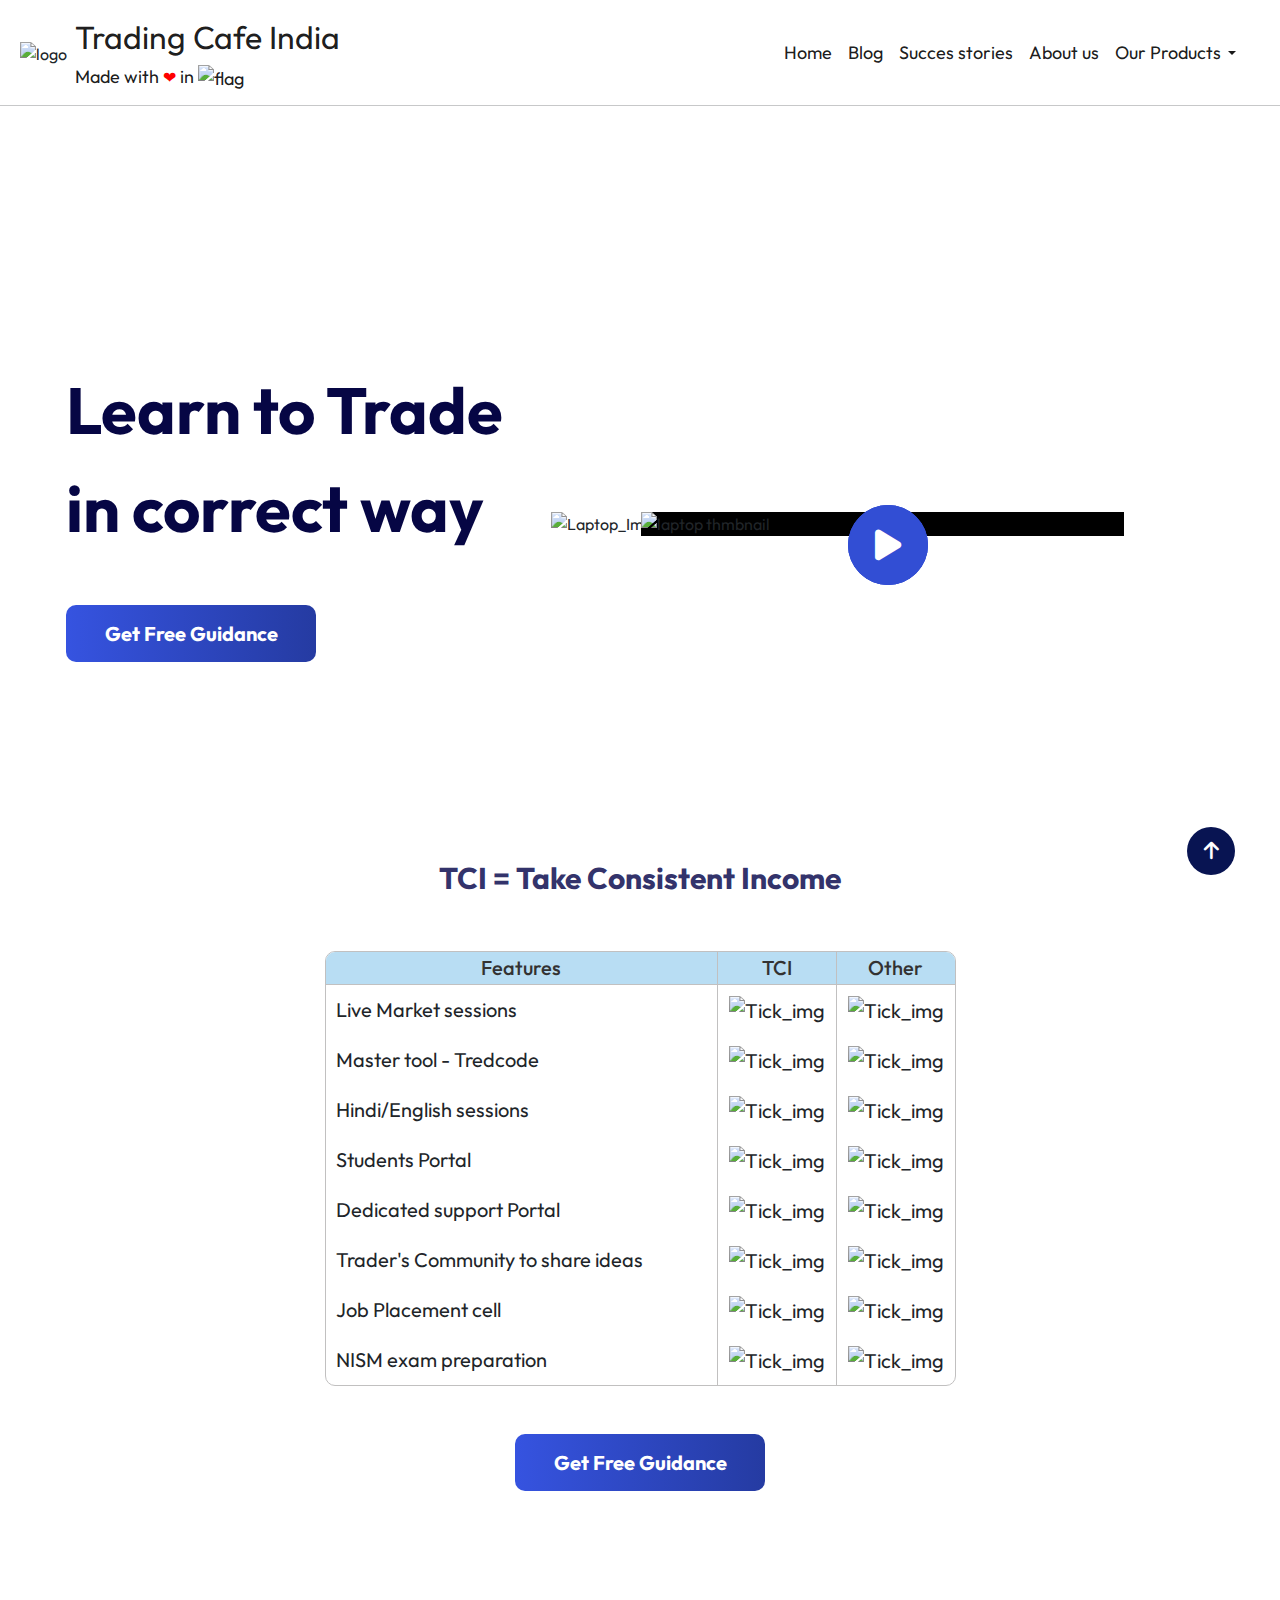
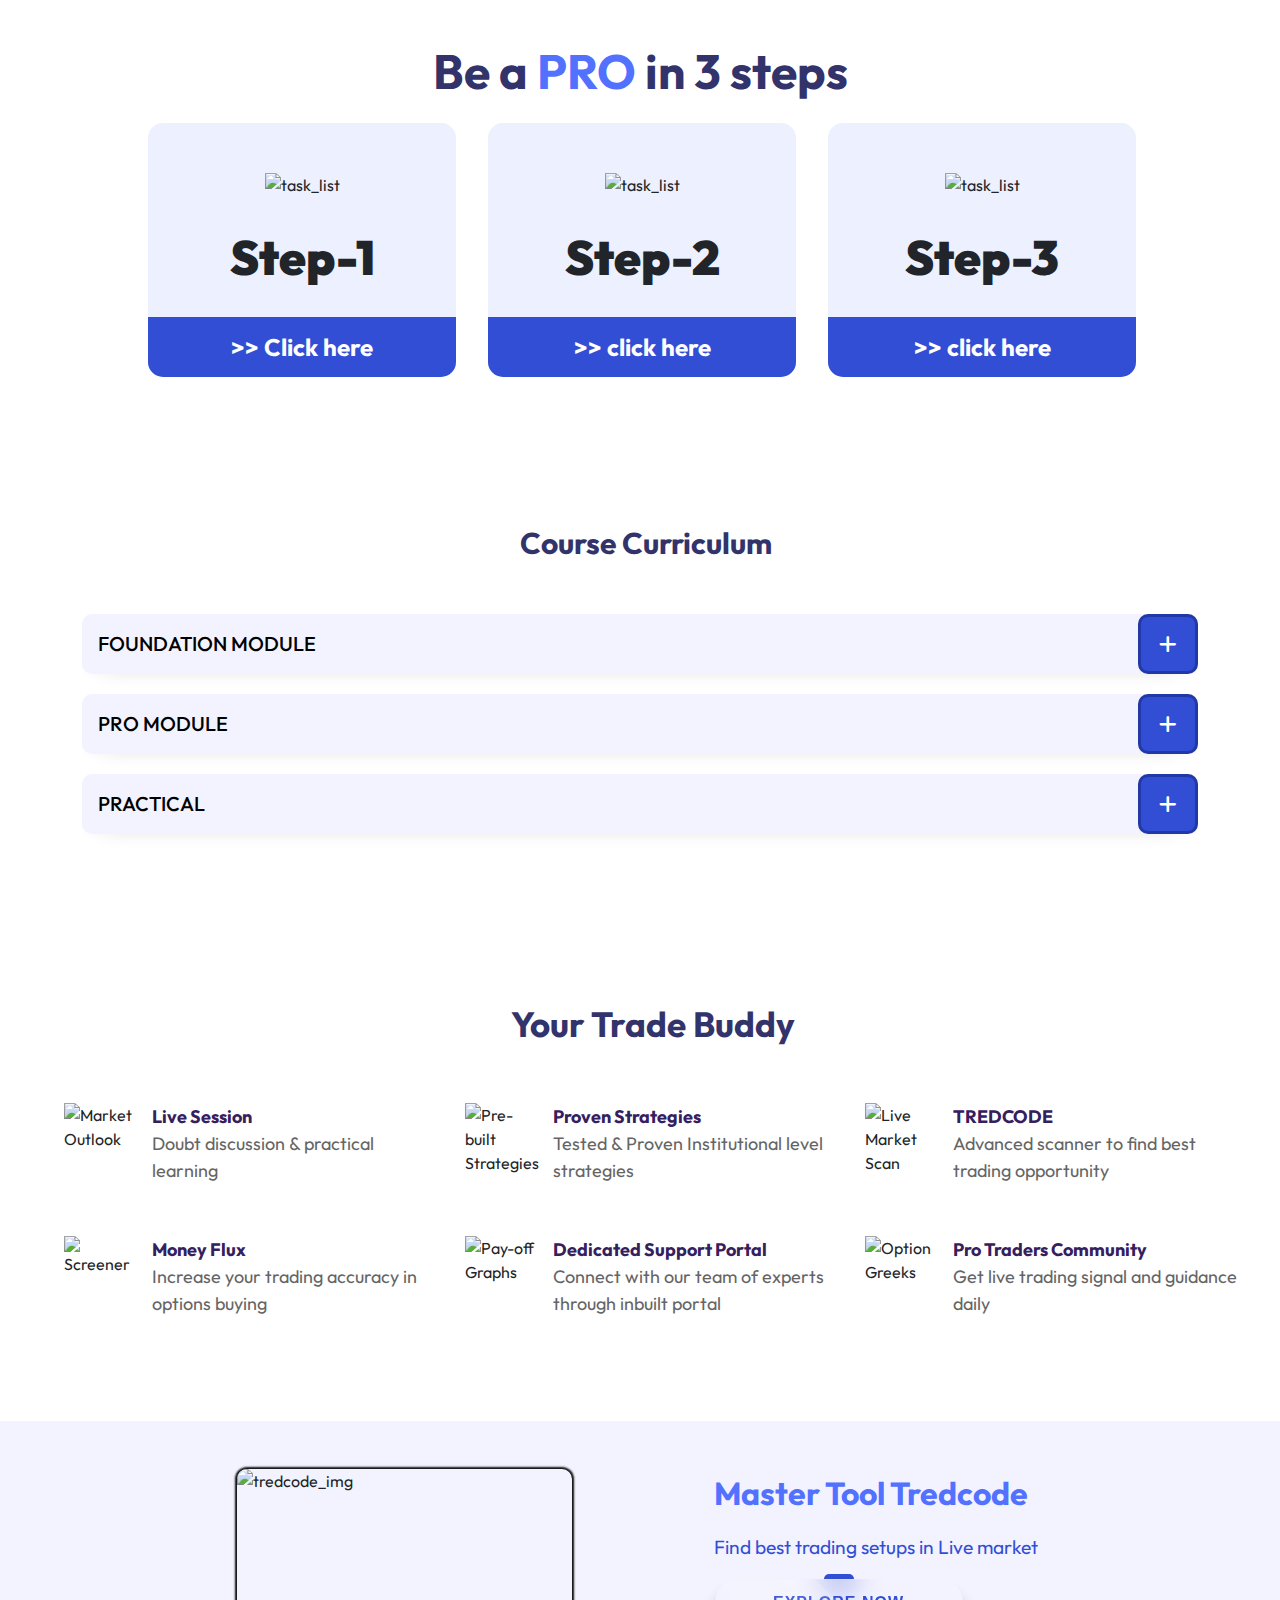
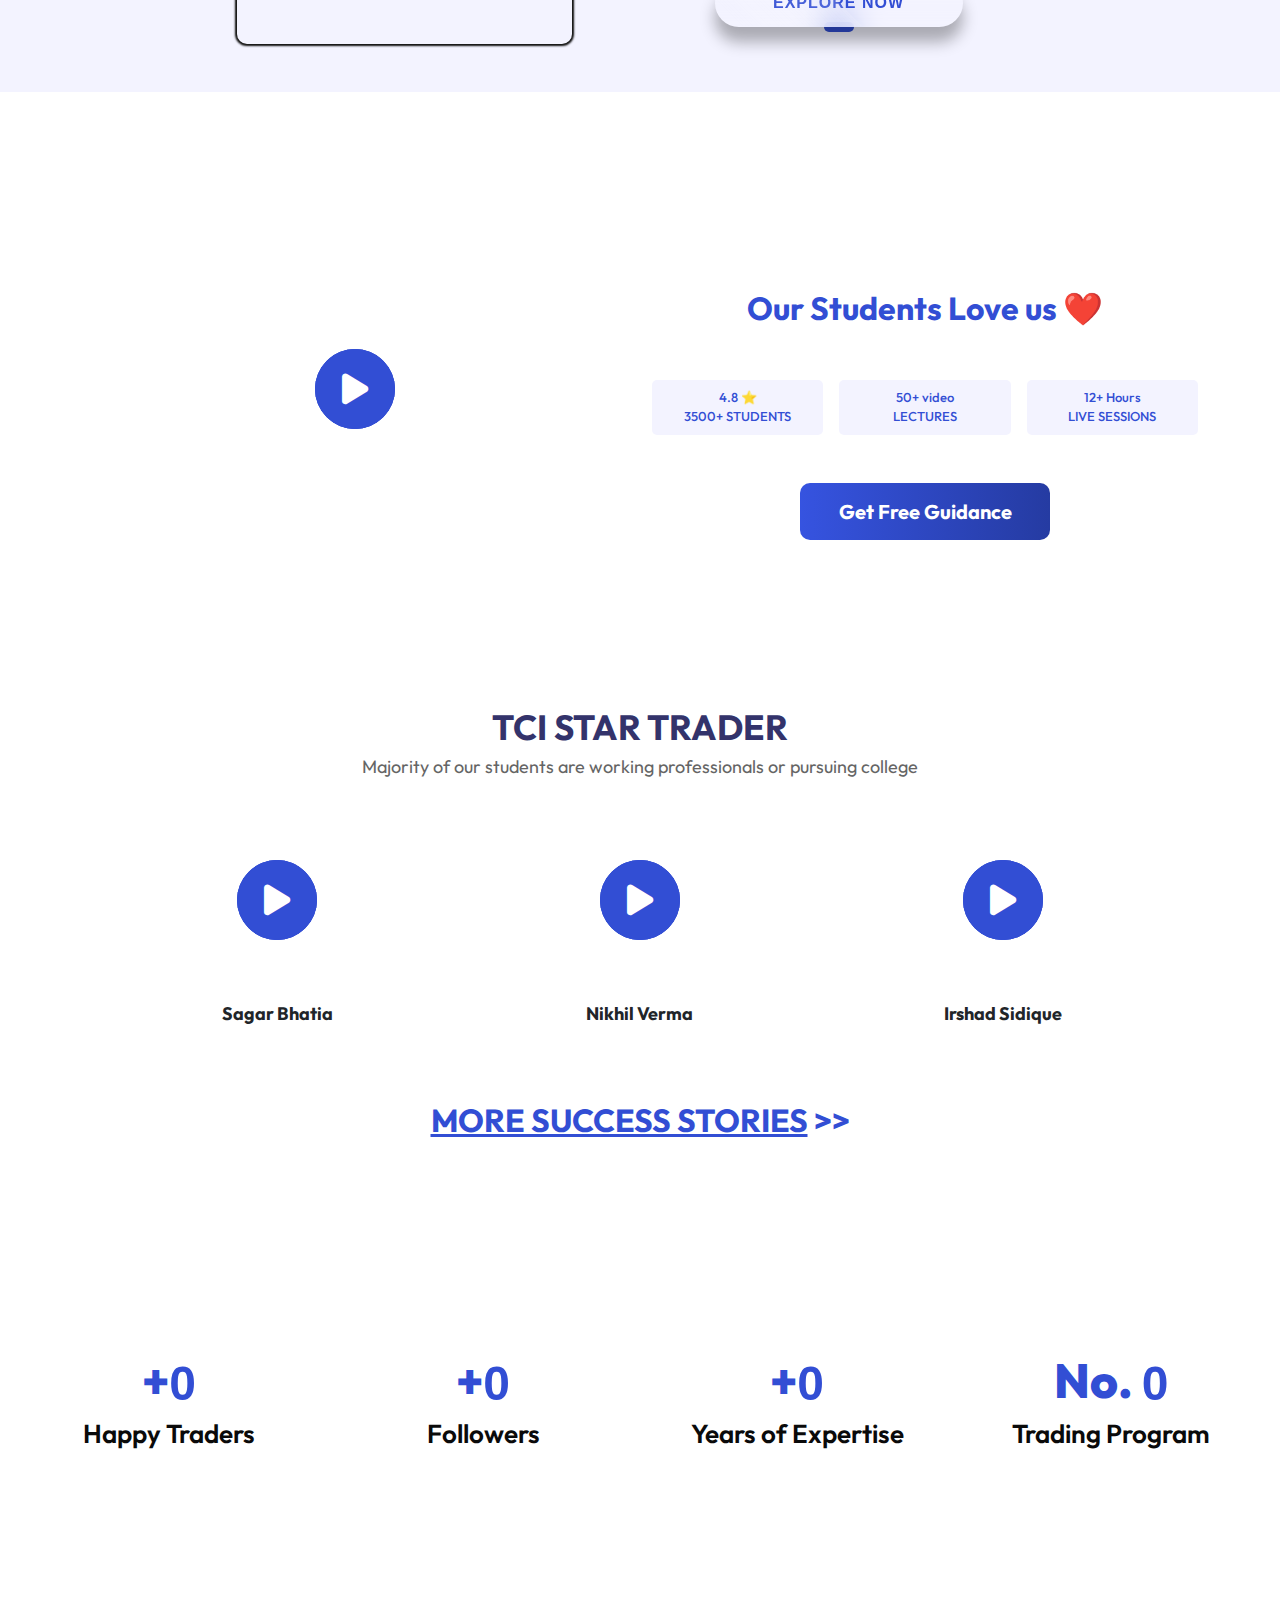
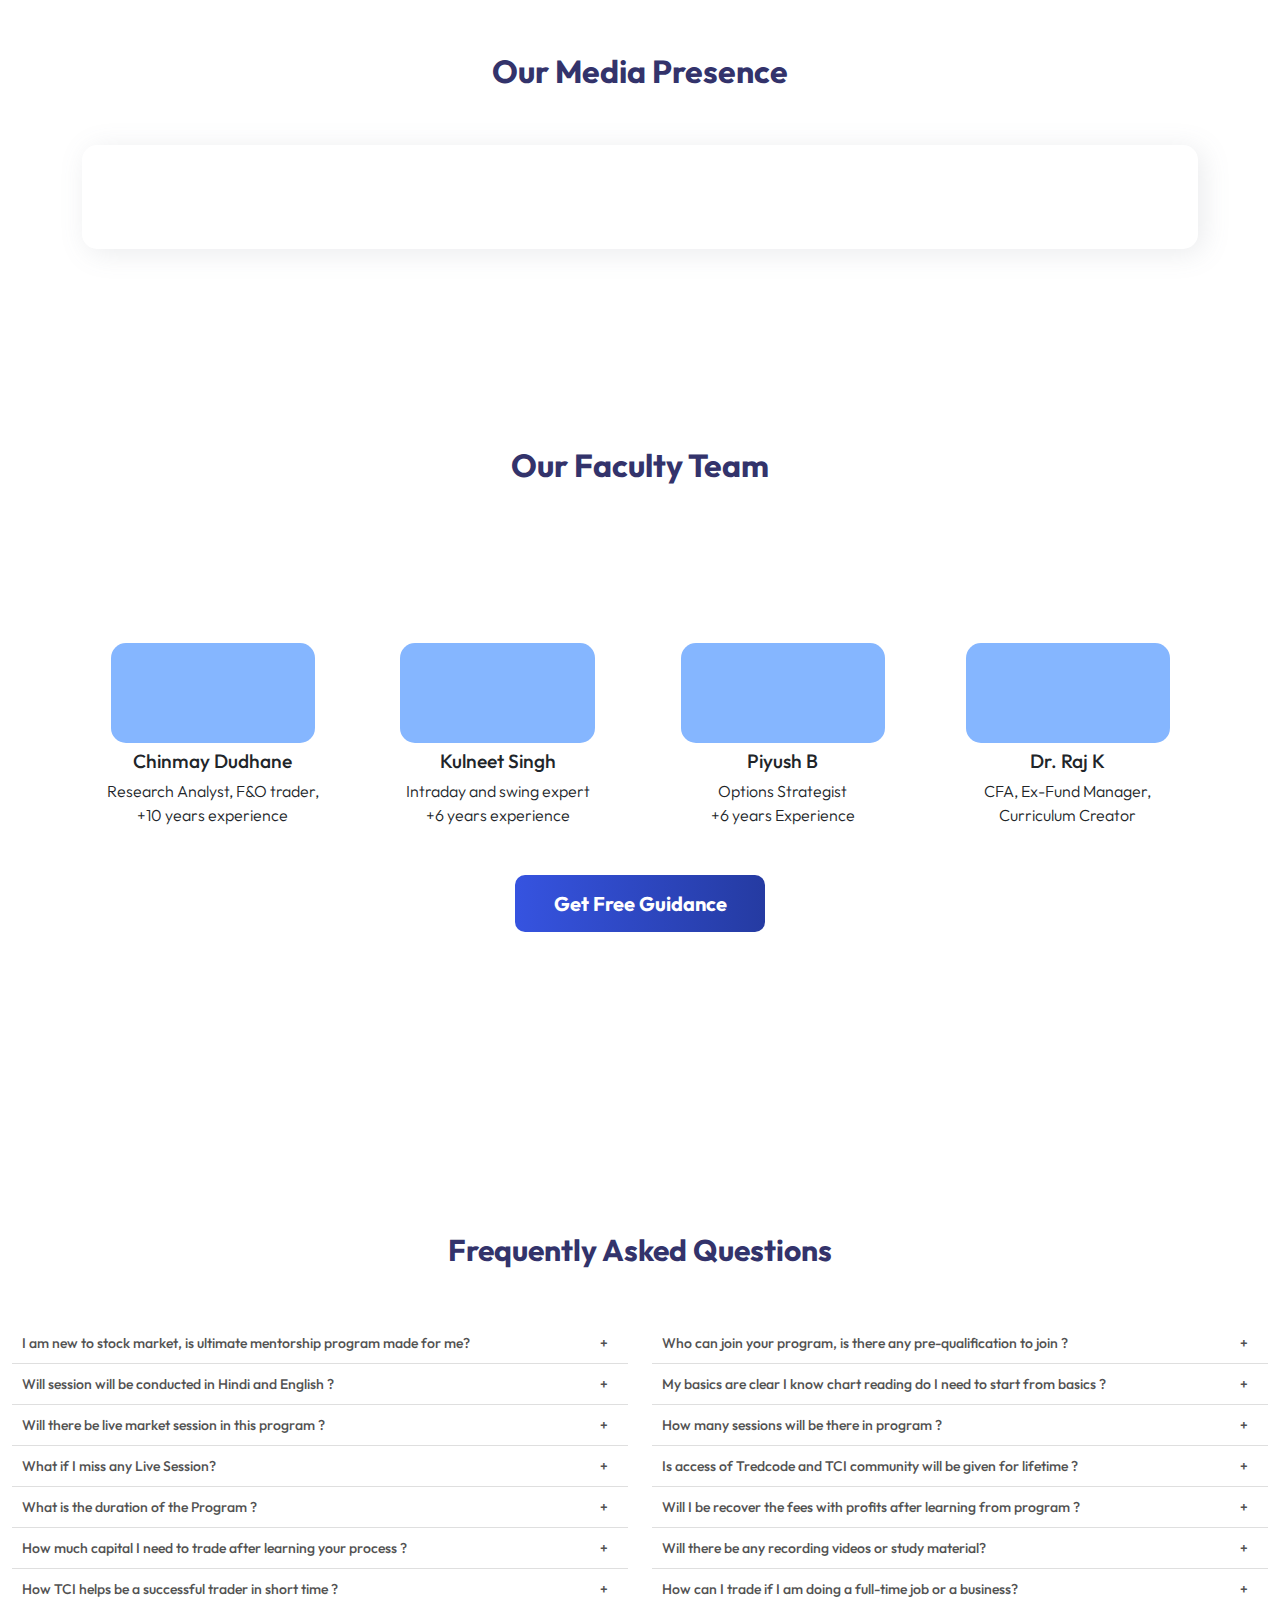
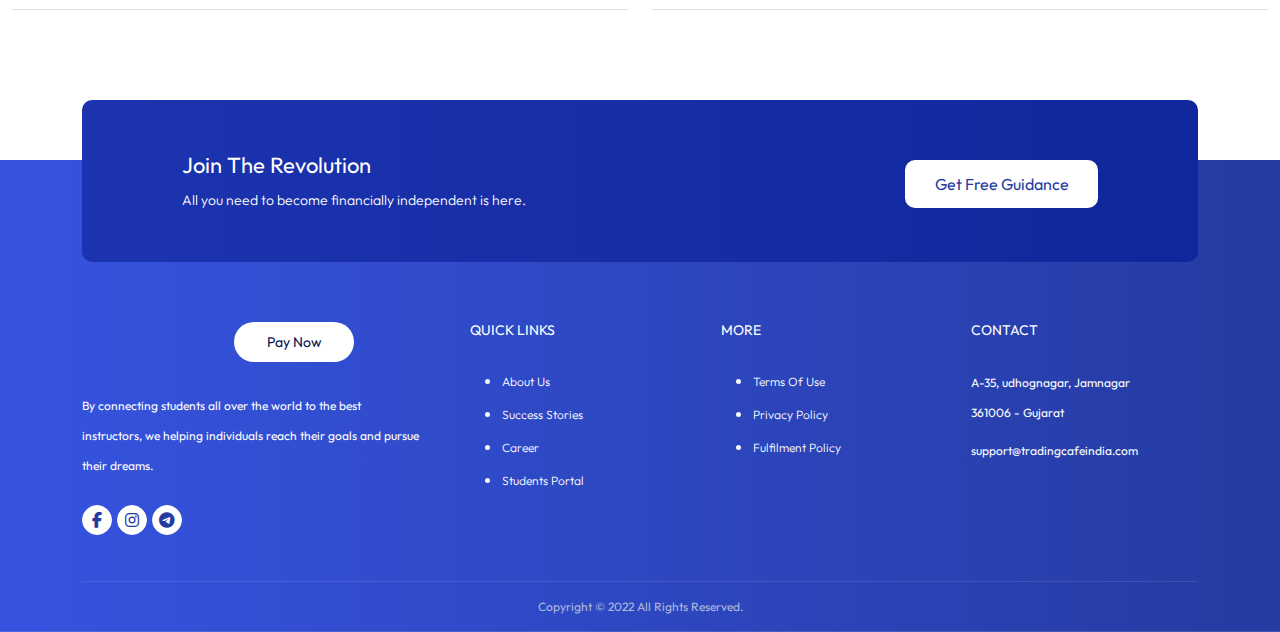
==== index.html @ 1a2ab9a1 "Add files via upload" ====
<!doctype html>
<html lang="en">

<head>
    <title>Trading Cafe India | TCI | Best online stock trading institute</title>
    <!-- Required meta tags -->
    <meta charset="utf-8">
    <meta http-equiv="X-UA-Compatible" content="IE=edge">
    <meta name="viewport" content="width=device-width, initial-scale=1">

    <meta name="keywords"
        content="stock market courses, best stock market courses in india, best stock market courses online, intraday trading strategies, options trading course, option trading strategies, stock market courses in India, online stock market courses">
    <meta property="og:title" content="TCI - Trading Cafe India | Best online Trade learning Program">
    <meta name="twitter:title" content="TCI - Trading Cafe India | Best online Trade learning Program">

    <meta name="description" content="STOCK MARKET PROGRAM TO GENERATE CONSISTENT INCOME THROUGH TRADING AND INVESTING">
    <meta property="og:description"
        content="Learn how to trade in simple and profitable way using our proven strategies and advanced tools">
    <meta name="twitter:description"
        content="Learn how to trade in simple and profitable way using our proven strategies and advanced tools">

    <meta property="og:image" content="https://tradingcafeindia.com/wp-content/uploads/2022/01/logo.png">
    <meta name="twitter:image" content="https://tradingcafeindia.com/wp-content/uploads/2022/01/logo.png">

    <!-- Bootstrap CSS -->
    <link href="css/bootstrap.min.css" rel="stylesheet">

    <link rel="stylesheet" href="https://cdnjs.cloudflare.com/ajax/libs/font-awesome/6.1.1/css/all.min.css">
    <link rel="stylesheet" type="text/css" href="css/Home.css">
    <link rel="icon" href="img/tci_blue.webp" sizes="32x32" />
    <link rel="icon" href="img/tci_blue.webp" sizes="192x192" />
    <link rel="stylesheet" href="https://cdn.tutorialjinni.com/intl-tel-input/17.0.8/css/intlTelInput.css" />

    <!-- odometer -->
    <link rel="stylesheet" href="css/odometer-theme-default.css" />

    <link type="text/css" rel="stylesheet" href="css/swiper.min.css" />

    <style>
        .Laptop_Video {
            margin-top: 5vh !important;
            margin: 0;
            padding: 0;
            background: transparent;
            /* height: 50vh; */
            display: flex;
            align-items: center;
            justify-content: center;
        }

        .Mobile_Video {
            margin-top: 1vh !important;
            margin: 0;
            padding: 0;
            background: transparent;
            /* height: 50vh; */
            display: flex;
            align-items: center;
            justify-content: center;
        }

        .laptop,
        .Mobile {
            width: 100%;
            max-width: 1200px;
            position: relative;
        }

        .laptop img,
        .Mobile img {
            width: 100%;
        }

        .laptop iframe {
            position: absolute;
            width: 73.5%;
            height: 81%;
            background: #000;
            top: 7.1%;
            left: 13.5%;
        }

        .laptop_thmbnail {
            position: absolute;
            width: 73% !important;
            background: #000;
            top: 9%;
            left: 13.5%;
        }

        div.circle_1 {
            position: absolute;
            top: 40%;
            left: 47%;
            height: 50px;
            width: 50px;
            border-radius: 50%;
            background-color: white;
            display: grid;
            place-content: center;
            cursor: pointer;
        }

        div.circle_2 {
            position: absolute;
            top: 40%;
            left: 46.5%;
            height: 50px;
            width: 50px;
            border-radius: 50%;
            background-color: white;
            display: grid;
            place-content: center;
            cursor: pointer;
        }

        @media (max-width:500px) {
            div.circle_2 {
                position: absolute;
                top: 36%;
                left: 43%;
            }
        }

        .Mobile iframe {
            position: absolute;
            width: 82.2%;
            height: 81.5%;
            background: #000;
            top: 6%;
            left: 8.7%;
        }

        .laptop_thmbnail_mobile {
            position: absolute;
            width: 81% !important;
            background: #000;
            top: 6%;
            left: 9.2%;
        }


        /* Extra  */
        @media (min-width: 470px) {
            #mobile_heading {
                font-size: xx-large !important;
            }
        }

        /* play button design */

        .video-play-button {
            position: absolute;
            z-index: 10;
            top: 55%;
            left: 50%;
            -webkit-transform: translateX(-50%) translateY(-50%);
            transform: translateX(-50%) translateY(-50%);
            -webkit-box-sizing: content-box;
            box-sizing: content-box;
            display: block;
            border-radius: 50%;
            border: none;
            outline: none;
        }

        @media (max-width: 1199px) {
            .video-play-button {
                left: 40%;
            }
        }

        .video-play-button i {
            color: #324ed4;
            position: relative;
            z-index: 99;
            font-size: 40px;
            top: 1px;
            left: 1px;
        }

        .video-play-button i:after {
            width: 70%;
            height: 70%;
            content: "";
            background-color: transparent;
            border-radius: 100%;
            position: absolute;
            left: 4px;
            right: 0px;
            z-index: -1;
        }

        .video-play-button:before {
            content: "";
            position: absolute;
            z-index: 0;
            left: 50%;
            top: 50%;
            -webkit-transform: translateX(-50%) translateY(-50%);
            transform: translateX(-50%) translateY(-50%);
            display: block;
            width: 80px;
            height: 80px;
            background: #324ed4;
            background: #afbdfa;
            border-radius: 50%;
            -webkit-animation: pulse-border 1500ms ease-out infinite;
            animation: pulse-border 1500ms ease-out infinite;
        }

        .video-play-button:after {
            content: "";
            position: absolute;
            z-index: 1;
            left: 50%;
            top: 50%;
            -webkit-transform: translateX(-50%) translateY(-50%);
            transform: translateX(-50%) translateY(-50%);
            display: block;
            width: 80px;
            height: 80px;
            background: #324ed4;
            background: #afbdfa;
            border-radius: 50%;
            -webkit-transition: all 200ms;
            transition: all 200ms;
        }

        @-webkit-keyframes pulse-border {
            0% {
                -webkit-transform: translateX(-50%) translateY(-50%) translateZ(0) scale(1);
                transform: translateX(-50%) translateY(-50%) translateZ(0) scale(1);
                opacity: 1;
            }

            100% {
                -webkit-transform: translateX(-50%) translateY(-50%) translateZ(0) scale(2);
                transform: translateX(-50%) translateY(-50%) translateZ(0) scale(2);
                opacity: 0;
            }
        }

        @keyframes pulse-border {
            0% {
                -webkit-transform: translateX(-50%) translateY(-50%) translateZ(0) scale(1);
                transform: translateX(-50%) translateY(-50%) translateZ(0) scale(1);
                opacity: 1;
            }

            100% {
                -webkit-transform: translateX(-50%) translateY(-50%) translateZ(0) scale(2);
                transform: translateX(-50%) translateY(-50%) translateZ(0) scale(2);
                opacity: 0;
            }
        }
    </style>

    <style>
        @media (max-width:992px) {
            #Faculty_Team_End .prevent-select {
                margin-top: 0 !important;
                margin-bottom: 0 !important;
            }
        }

        @media (max-width:700px) {
            #Faculty_Team_End .prevent-select {
                padding-top: 20px !important;
                padding-bottom: 20px !important;
            }
        }
    </style>

    <style>
        #widget_mobile_view {
            border-left: 48px solid white;
            border-right: 48px solid white;
        }
    </style>

    <style>
        @media (max-width:430px) {

            .Faculty_Name,
            .Faculty_Description {
                font-size: smaller !important;
            }
        }
    </style>

    <!-- Extra Play button  -->
    <style>
        .video-btn {
            display: inline-block;
            width: 80px;
            height: 80px;
            font-size: 35px;
            text-align: center;
            line-height: 80px;
            position: absolute;
            left: 50%;
            top: 50%;
            z-index: 1;
            -webkit-transform: translateY(-50%) translateX(-50%);
            transform: translateY(-50%) translateX(-50%);
            border-radius: 50%;
            color: #fff;
            background-color: #324ed4;
        }

        @media (max-width:500px) {
            .video-btn {
                display: inline-block;
                width: 50px;
                height: 50px;
                text-align: center;
                line-height: 45px;
                position: absolute;
                left: 50%;
                top: 50%;
                z-index: 1;
                -webkit-transform: translateY(-50%) translateX(-50%);
                transform: translateY(-50%) translateX(-50%);
                border-radius: 50%;
                color: #fff;
                background-color: #324ed4;
            }

            .video-btn>.fa-solid {
                font-size: 25px;
            }
        }

        .video-btn:hover {
            color: #fff;
        }

        .video-btn:before {
            content: '';
            display: block;
            position: absolute;
            top: 0;
            right: 0;
            z-index: -1;
            bottom: 0;
            left: 0;
            -webkit-transition: .5s;
            transition: .5s;
            border-radius: 50%;
            border: 1px solid #324ed4;
            -webkit-animation: ripple 2s linear infinite;
            animation: ripple 2s linear infinite;
        }

        .video-btn:after {
            content: '';
            display: block;
            position: absolute;
            top: 0;
            right: 0;
            z-index: -1;
            bottom: 0;
            left: 0;
            -webkit-transition: .5s;
            transition: .5s;
            border-radius: 50%;
            border: 1px solid #324ed4;
            -webkit-animation: ripple 2s linear 1s infinite;
            animation: ripple 2s linear 1s infinite;
            animation-delay: 1s;
        }

        @-webkit-keyframes ripple {
            0% {
                -webkit-transform: scale(1);
                transform: scale(1)
            }

            75% {
                -webkit-transform: scale(1.75);
                transform: scale(1.75);
                opacity: 1
            }

            100% {
                -webkit-transform: scale(2);
                transform: scale(2);
                opacity: 0
            }
        }

        @keyframes ripple {
            0% {
                -webkit-transform: scale(1);
                transform: scale(1)
            }

            75% {
                -webkit-transform: scale(1.75);
                transform: scale(1.75);
                opacity: 1
            }

            100% {
                -webkit-transform: scale(2);
                transform: scale(2);
                opacity: 0
            }
        }
    </style>

    <!-- 3 steps to became PRO-->
    <style>
        .text_size_2 {
            cursor: pointer;
            font-size: xx-large !important;
        }

        .blink_me {
            animation: blinker 3s linear infinite;
        }

        @keyframes blinker {
            50% {
                opacity: 0;
            }
        }

        .click_here_button {
            background-color: #324ed4;
            border-bottom-right-radius: 15px;
            border-bottom-left-radius: 15px;
            height: 60px;
        }

        @media (max-width:992px) {

            .modal .logo_img {
                width: 25% !important
            }

            #Step_1_Modal .modal-body .container .col-auto,
            #Step_2_Modal .modal-body .container .col-auto,
            #Step_3_Modal .modal-body .container .col-auto {
                padding-right: 0 !important;
                padding-left: 8px !important;
            }
        }

        @media (max-width:495px) {
            .modal .padding_left {
                padding-left: 12% !important;
            }

            .modal .logo_img {
                width: 35% !important
            }

            .modal .text_size {
                font-size: 17px !important;
            }

            .Heading_Steps {
                font-size: xx-large !important;
            }
        }

        @media (min-width:855.1px) {
            .col-4.Modal_Click_Here {
                padding-left: 16px !important;
                padding-right: 16px !important;
            }

            .col-4.Modal_Click_Here .logo_img {
                width: 40% !important
            }

            .modal .padding_left {
                padding-left: 10% !important;
            }
        }

        @media (min-width:855.1px) and (max-width:1300px) {
            .modal .text_size {
                font-size: 17px !important;
            }

            .modal .padding_left {
                padding-left: 20% !important;
            }

            .text_size_2 {
                font-size: x-large !important;
            }
        }

        @media (max-width:855px) {
            .modal .padding_left {
                padding-left: 10% !important;
            }

            #pro_in_three_steps {
                width: 92% !important;
                padding-left: 0 !important;
                padding-right: 0 !important;
            }

            #pro_in_three_steps .col-12 {
                padding-left: 0 !important;
                padding-right: 0 !important;
            }

            #pro_in_three_steps .col-12 .button {
                padding-left: 8px !important;
                padding-right: 8px !important;
            }

            #container_row_width {
                padding-left: 0 !important;
            }

            #Tredcode_Logo_Img {
                margin-bottom: 5px;
            }
        }

        @media (max-width:600px) {
            .text_size_1 {
                font-size: xx-large !important;
                font-size: xx-large !important;
            }

            .text_size_2 {
                font-size: large !important;
                font-size: large !important;
            }

            #pro_in_three_steps .col-12 .button {
                padding-left: 3px !important;
                padding-right: 3px !important;
            }

            .click_here_button {
                height: 45px !important;
            }
        }

        @media (min-width:600px) and (max-width:682px) {
            .text_size_2 {
                font-size: large !important;
            }

            .click_here_button {
                height: 45px !important;
            }
        }

        @media (max-width:445px) {
            .text_size_1 {
                font-size: x-large !important;
                font-size: x-large !important;
            }

            .text_size_2 {
                font-size: medium !important;
                font-size: medium !important;
            }

            #pro_in_three_steps .col-4 {
                padding-left: 2px !important;
                padding-right: 2px !important;
            }

            .extra_space_top_bottom {
                margin-top: 5px !important;
                margin-bottom: 0px !important;
                padding-top: 5px !important;
                padding-bottom: 0px !important;
            }

            .center_col {
                margin-top: 5px !important;
                margin-bottom: 5px !important;
            }

            #Step_1_Modal .modal-body .card-1 .container,
            #Step_2_Modal .modal-body .card-1 .container,
            #Step_3_Modal .modal-body .card-1 .container {
                padding-left: 15px !important;
            }

            #img_logo {
                width: 75% !important;
            }

            #Tredcode_Logo_Img {
                margin-bottom: 0px;
            }
        }

        @media (max-width:375px) {

            #Step_1_Modal .modal-body .card-1 .container,
            #Step_2_Modal .modal-body .card-1 .container,
            #Step_3_Modal .modal-body .card-1 .container {
                padding-left: 5px !important;
            }
        }
    </style>
</head>

<body style="font-family: 'Outfit', sans-serif;">
    <!-- Header Start-->
    <!-- Mobile Header -->
    <nav class="navbar navbar-expand-lg bg-light" id="Header_for_Mobile">
        <div class="container-fluid justify-content-evenly">
            <div class="site-logo px-2"><span class="custom-logo-link"><img alt="logo" id="tci_logo" width="72"
                        height="77" src="img/tci_logo.webp" class="custom-logo" /></span></div>
            <a class="navbar-brand" href="/">
                <span style="font-size:xx-large" id="header_heading_1">Trading Cafe India</span><br>
                <span style="font-size:large" id="header_heading_2">Made with <span
                        style="color: red; font-size:medium">&#10084;</span> in <img alt="flag" width="20" height="20"
                        src="img/india_flag.webp"></span></a>
            <button class="navbar-toggler" type="button" data-bs-toggle="collapse"
                data-bs-target="#navbarSupportedContent" aria-controls="navbarSupportedContent" aria-expanded="true"
                aria-label="Toggle navigation">
                <span class="navbar-toggler-icon">
            </button>
            <div class="collapse navbar-collapse" id="navbarSupportedContent" style="background-color:white">
                <ul class="navbar-nav mb-2 mb-lg-0">
                    <li class="nav-item">
                        <a class="nav-link active" aria-current="page" href="/"><span class="header_text_nav"
                                id="Nav_Mobile_Home">Home</span></a>
                    </li>
                    <li class="nav-item">
                        <a class="nav-link active" aria-current="page" href="blog.html"><span
                                class="header_text_nav" id="Nav_Mobile_Blog">Blog</span></a>
                    </li>
                    <li class="nav-item">
                        <a class="nav-link active" aria-current="page" href="success-stories.html"><span
                                class="header_text_nav">Success
                                stories</span></a>
                    </li>
                    <!-- <li class="nav-item">
                        <a class="nav-link active" aria-current="page" href="mentorship.html"><span
                                class="header_text_nav">Courses</span></a>
                    </li> -->
                    <li class="nav-item">
                        <a class="nav-link active" aria-current="page" href="about-us.html"><span
                                class="header_text_nav">About
                                us</span></a>
                    </li>
                    <li class="nav-item dropdown">
                        <a class="nav-link active dropdown-toggle" href="#" role="button" data-bs-toggle="dropdown"
                            aria-expanded="false">
                            <span class="header_text_nav">Our Products</span>
                        </a>
                        <ul class="dropdown-menu">
                            <!-- <li><a class="dropdown-item" href="mentorship.html">Mentorship</a></li> -->
                            <li><a class="dropdown-item" href="https://tredcode.tradingcafeindia.com/">Tredcode</a></li>
                            <li><a class="dropdown-item" href="https://students.tradingcafeindia.com/">Students
                                    Portal</a></li>
                            <li><a class="dropdown-item" href="https://scanner.tradingcafeindia.com/">Stock Scanner</a>
                            </li>
                        </ul>
                    </li>
                </ul>
            </div>
        </div>
    </nav>
    <!-- Mobile Header End -->
    <!-- Laptop Header -->
    <nav class="navbar navbar-expand-lg" id="Header_for_Laptop">
        <div class="container-fluid">
            <div class="site-logo px-2"><span class="custom-logo-link"><img alt="logo" id="tci_logo" width="72"
                        height="77" src="img/tci_logo.webp" class="custom-logo" /></span></div>
            <a class="navbar-brand" href="/">
                <span style="font-size:xx-large" id="header_heading_1">Trading Cafe India</span><br>
                <span style="font-size:large" id="header_heading_2">Made with <span
                        style="color: red; font-size:medium">&#10084;</span> in <img alt="flag" width="20" height="20"
                        src="img/india_flag.webp"></span></a>
            <button class="navbar-toggler" type="button" data-bs-toggle="collapse"
                data-bs-target="#navbarSupportedContent" aria-controls="navbarSupportedContent" aria-expanded="true"
                aria-label="Toggle navigation">
                <span class="navbar-toggler-icon">
            </button>
            <div class="collapse navbar-collapse d-flex justify-content-end px-4" id="navbarSupportedContent">
                <ul class="navbar-nav mb-2 mb-lg-0">
                    <li class="nav-item">
                        <a class="nav-link active" aria-current="page" href="/"><span class="header_text_nav"
                                id="Nav_Laptop_Home">Home</span></a>
                    </li>
                    <li class="nav-item">
                        <a class="nav-link active" aria-current="page" href="blog.html"><span
                                class="header_text_nav" id="Nav_Laptop_Blog">Blog</span></a>
                    </li>
                    <li class="nav-item">
                        <a class="nav-link active" aria-current="page" href="success-stories.html"><span
                                class="header_text_nav">Succes
                                stories</span></a>
                    </li>
                    <!-- <li class="nav-item">
                        <a class="nav-link active" aria-current="page" href="mentorship.html"><span
                                class="header_text_nav">Courses</span></a>
                    </li> -->
                    <li class="nav-item">
                        <a class="nav-link active" aria-current="page" href="about-us.html"><span
                                class="header_text_nav">About
                                us</span></a>
                    </li>
                    <li class="nav-item dropdown">
                        <a class="nav-link active dropdown-toggle" href="#" role="button" data-bs-toggle="dropdown"
                            aria-expanded="false">
                            <span class="header_text_nav">Our Products</span>
                        </a>
                        <ul class="dropdown-menu">
                            <!-- <li><a class="dropdown-item" href="mentorship.html">Mentorship</a></li> -->
                            <li><a class="dropdown-item" href="https://tredcode.tradingcafeindia.com/">Tredcode</a></li>
                            <li><a class="dropdown-item" href="https://students.tradingcafeindia.com/">Students
                                    Portal</a></li>
                            <li><a class="dropdown-item" href="https://scanner.tradingcafeindia.com/">Stock Scanner</a>
                            </li>
                        </ul>
                    </li>
                </ul>
            </div>
        </div>
    </nav>
    <!-- Laptop Header End-->
    <!-- Header End -->

    <hr class="my-0 divider">

    <!-- Home Page Start  -->
    <span id="Home_Page">

        <!-- TradingView Widget BEGIN -->
        <div class="mx-0 px-0 mt-0 pt-0 container-fluid" style="position: relative;" id="TradingView_Widget">
            <div class="mx-0 px-0 mt-0 pt-0 row" style="position: absolute;z-index: 1;width:100%;">
                <div class="mx-0 px-0 tradingview-widget-container">
                    <div class="tradingview-widget-container__widget"></div>
                    <script type="text/javascript"
                        src="https://s3.tradingview.com/external-embedding/embed-widget-ticker-tape.js">
                            {
                                "symbols": [
                                    {
                                        "description": "SENSEX",
                                        "proName": "INDEX:SENSEX"
                                    },
                                    {
                                        "description": "SBIN",
                                        "proName": "BSE:SBIN"
                                    },
                                    {
                                        "description": "ADANI ENT",
                                        "proName": "BSE:ADANIENT"
                                    },
                                    {
                                        "description": "ICICI BANK",
                                        "proName": "BSE:ICICIBANK"
                                    },
                                    {
                                        "description": "TCS",
                                        "proName": "BSE:TCS"
                                    },
                                    {
                                        "description": "HDFC BANK",
                                        "proName": "BSE:HDFCBANK"
                                    },
                                    {
                                        "description": "RELIANCE",
                                        "proName": "BSE:RELIANCE"
                                    },
                                    {
                                        "description": "INFY",
                                        "proName": "BSE:INFY"
                                    }
                                ],
                                    "showSymbolLogo": true,
                                        "colorTheme": "light",
                                            "isTransparent": false,
                                                "displayMode": "regular",
                                                    "locale": "in"
                            }
                        </script>
                </div>
            </div>
            <div class="mx-0 px-0 mt-0 pt-0 row" id="widget_mobile_view"
                style="position: absolute;z-index: 1; width:100%; height:50px;">
            </div>
        </div>
        <!-- TradingView Widget END -->

        <div class="px-0 mt-5 pt-3 container" id="Rocket_container">

            <!-- For Laptop View  -->
            <div class="row mt-5 pt-4" id="For_Laptop_View">
                <div class="animated slideInLeft px-2 col-lg-5 my-5 py-5" style="color:rgb(6, 6, 68)">
                    <div class="my-1">
                        <div class="my-4">
                            <span style="font-size:65px; font-weight: bolder;" id="Main_Heading">Learn to
                                Trade in correct way
                            </span>
                        </div>
                    </div>
                    <div class="mt-5 get_free_guidance_1">
                        <div class="py-3 get_free_guidance">
                            <a href="javascript:void(0)" id="1_btn" class="btn-know-more" data-bs-toggle="modal"
                                data-src="" data-bs-target="#GetFreeCounseling" target="">Get Free Guidance</a>
                        </div>
                    </div>
                </div>
                <div class="px-2 col-lg-7 Laptop_Video">
                    <div class="laptop">
                        <img alt="Laptop_Image" src="./img/laptop_1.webp">
                        <img class="laptop_thmbnail" alt="laptop thmbnail" src="img/Laptop_vdo_img.webp">
                        <div class="circle_1 laptop_video_button">
                            <a href="javascript:void(0)" class="video-btn popup-youtube" rel="nofollow noopener">
                                <i class="fa-solid fa-play"></i>
                            </a>
                        </div>
                        <iframe style="display: none;" class="Laptop_Video_iframe" src="" title="YouTube video player"
                            frameborder="0"
                            allow="accelerometer; autoplay; clipboard-write; encrypted-media; gyroscope; picture-in-picture"
                            allowfullscreen></iframe>
                    </div>
                </div>
            </div>

            <!-- For Mobile View  -->
            <div class="row px-2 mt-3 pt-1 d-flex justify-content-between" id="For_Mobile_View"
                style="display:none; overflow-x:hidden !important">
                <div class="px-0 text-center col-lg-5 mt-5 mb-5 pt-4 pb-5" style="color:rgb(6,6,66)">
                    <div class="mb-2">
                        <span style="font-size:x-large; font-weight: bolder;" id="mobile_heading">Learn to Trade in
                            correct
                            way</span><br>
                    </div>
                    <div class="px-0 mx-0 Mobile_Video">
                        <div class="Mobile">
                            <img alt="Laptop_Image" src="./img/Laptop_Mobile_View.webp" width="1348px">
                            <img class="laptop_thmbnail_mobile" alt="laptop thmbnail" src="img/Laptop_vdo_img.webp">
                            <div class="circle_2 laptop_video_button_mobile">
                                <a href="javascript:void(0)" class="video-btn popup-youtube" rel="nofollow noopener">
                                    <i class="fa-solid fa-play"></i>
                                </a>
                            </div>
                            <iframe style="display: none;" class="Laptop_Video_iframe_mobile" src=""
                                title="YouTube video player" frameborder="0"
                                allow="accelerometer; autoplay; clipboard-write; encrypted-media; gyroscope; picture-in-picture"
                                allowfullscreen></iframe>
                        </div>
                    </div>

                    <div class="pt-2 get_free_guidance_1">
                        <div class="py-3 get_free_guidance">
                            <a href="javascript:void(0)" id="1_btn" class="btn-know-more" data-bs-toggle="modal"
                                data-src="" data-bs-target="#GetFreeCounseling" target="">Get Free Guidance</a>
                        </div>
                    </div>
                </div>
            </div>

            <!-- TCI = Take Consistent Income -->
            <div class="mt-5 row justify-content-center wow animatable fadeInUp" id="Take_Consistent_Income">
                <div class="px-4 col-md-7">
                    <div class="personal_learning_p" id="personal_learning_p">
                        <p>TCI = Take Consistent Income</p>
                    </div>
                    <div class="personal_learning">
                        <table>
                            <tbody>
                                <tr>
                                    <th>Features</th>
                                    <th>&nbsp;&nbsp;TCI&nbsp;&nbsp;</th>
                                    <th>&nbsp;&nbsp;Other&nbsp;&nbsp;</th>
                                </tr>
                                <tr>
                                    <td>Live Market sessions</td>
                                    <td><img alt="Tick_img" loading="lazy" src="img/Tick-new.svg"></td>
                                    <td><img alt="Tick_img" loading="lazy" src="img/Cross-new.svg"></td>
                                </tr>
                                <tr>
                                    <td>Master tool - Tredcode</td>
                                    <td><img alt="Tick_img" loading="lazy" src="img/Tick-new.svg"></td>
                                    <td><img alt="Tick_img" loading="lazy" src="img/Cross-new.svg"></td>
                                </tr>
                                <tr>
                                    <td>Hindi/English sessions</td>
                                    <td><img alt="Tick_img" loading="lazy" src="img/Tick-new.svg"></td>
                                    <td><img alt="Tick_img" loading="lazy" src="img/Cross-new.svg"></td>
                                </tr>
                                <tr>
                                    <td>Students Portal</td>
                                    <td><img alt="Tick_img" loading="lazy" src="img/Tick-new.svg"></td>
                                    <td><img alt="Tick_img" loading="lazy" src="img/Cross-new.svg"></td>
                                </tr>
                                <tr>
                                    <td>Dedicated support Portal</td>
                                    <td><img alt="Tick_img" loading="lazy" src="img/Tick-new.svg"></td>
                                    <td><img alt="Tick_img" loading="lazy" src="img/Cross-new.svg"></td>
                                </tr>
                                <tr>
                                    <td>Trader's Community to share ideas</td>
                                    <td><img alt="Tick_img" loading="lazy" src="img/Tick-new.svg"></td>
                                    <td><img alt="Tick_img" loading="lazy" src="img/Cross-new.svg"></td>
                                </tr>
                                <tr>
                                    <td>Job Placement cell</td>
                                    <td><img alt="Tick_img" loading="lazy" src="img/Tick-new.svg"></td>
                                    <td><img alt="Tick_img" loading="lazy" src="img/Cross-new.svg"></td>
                                </tr>
                                <tr>
                                    <td>NISM exam preparation</td>
                                    <td><img alt="Tick_img" loading="lazy" src="img/Tick-new.svg"></td>
                                    <td><img alt="Tick_img" loading="lazy" src="img/Cross-new.svg"></td>
                                </tr>
                            </tbody>
                        </table>
                    </div>
                </div>
            </div>

            <div class="d-flex justify-content-center">
                <div class="mt-5 get_free_guidance_1">
                    <div class="py-3 get_free_guidance">
                        <a href="javascript:void(0)" id="Guidance_btn" class="btn-know-more" data-bs-toggle="modal"
                            data-src="" data-bs-target="#GetFreeCounseling" target="">Get Free Guidance</a>
                    </div>
                </div>
            </div>
        </div>

        <!-- Be a PRO Trader (In 3 Steps) -->
        <div class="mt-5 container-fluid pagespeed_hide" id="pro_in_three_steps" style="width:80%">
            <div class="row">
                <div class="mb-3 mt-5 pt-5 personal_learning_p">
                    <p class="my-0"><span class="Heading_Steps" style="font-size: xxx-large;">Be a <span
                                style="color:#5271ff">PRO</span> in 3 steps</span></p>
                </div>
            </div>
            <div class="row px-1 justify-content-center" id="container_row_width" style="padding-right: 0 !important;">
                <div class="container">
                    <div class="row">
                        <div class="col-4 px-1 Modal_Click_Here" data-bs-toggle="modal" data-bs-target="#Step_1_Modal">
                            <div class="container d-flex justify-content-center align-content-between"
                                style="border-radius: 15px; background-color:#ecf0ff">
                                <div
                                    class="mt-4 row pt-4 d-flex justify-content-center align-items-center extra_space_top_bottom">
                                    <div class="col-12 text-center">
                                        <img class="logo_img" src="img/horizontal_scroll/images/task-list.svg"
                                            loading="lazy" alt="task_list" style="width:75%" />
                                    </div>
                                    <div class="my-4 col-12 text-center center_col">
                                        <span class="text_size_1"
                                            style="font-size: xxx-large;font-weight: 900;">Step-1</span>
                                    </div>
                                    <div
                                        class="col-12 d-flex justify-content-center align-items-center click_here_button">
                                        <div class="button px-3" style="border-radius: 50px; width:fit-content">
                                            <span class="text_size_2" id=""
                                                style="font-size: x-large;font-weight: 700; color:white"><span
                                                    class="blink_me">>></span> Click
                                                here</span>
                                        </div>
                                    </div>
                                </div>
                            </div>
                        </div>
                        <div class="col-4 px-1 Modal_Click_Here" data-bs-toggle="modal" data-bs-target="#Step_2_Modal">
                            <div class="container d-flex justify-content-center align-content-between"
                                style="border-radius: 15px; background-color:#ecf0ff">
                                <div
                                    class="mt-4 row pt-4 d-flex justify-content-center align-items-center extra_space_top_bottom">
                                    <div class="col-12 text-center" id="Tredcode_Logo_Img">
                                        <img class="logo_img" id="img_logo"
                                            src="img/horizontal_scroll/images/Tredcode.svg" loading="lazy"
                                            alt="task_list" style="width:73%" />
                                    </div>
                                    <div class="my-4 col-12 text-center center_col">
                                        <span class="text_size_1"
                                            style="font-size: xxx-large;font-weight: 900;">Step-2</span>
                                    </div>
                                    <div
                                        class="col-12 d-flex justify-content-center align-items-center click_here_button">
                                        <div class="button px-3" style="border-radius: 50px; width:fit-content">
                                            <span class="text_size_2"
                                                style="font-size: x-large;font-weight: 700; color:white"><span
                                                    class="blink_me">>></span> click
                                                here</span>
                                        </div>
                                    </div>
                                </div>
                            </div>
                        </div>
                        <div class="col-4 px-1 Modal_Click_Here" data-bs-toggle="modal" data-bs-target="#Step_3_Modal">
                            <div class="container d-flex justify-content-center align-content-between"
                                style="border-radius: 15px; background-color:#ecf0ff">
                                <div
                                    class="mt-4 row pt-4 d-flex justify-content-center align-items-center extra_space_top_bottom">
                                    <div class="col-12 text-center">
                                        <img class="logo_img" src="img/horizontal_scroll/images/citizens.svg"
                                            loading="lazy" alt="task_list" style="width:75%" />
                                    </div>
                                    <div class="my-4 col-12 text-center center_col">
                                        <span class="text_size_1"
                                            style="font-size: xxx-large;font-weight: 900;">Step-3</span>
                                    </div>
                                    <div
                                        class="col-12 d-flex justify-content-center align-items-center click_here_button">
                                        <div class="button px-3" style="border-radius: 50px; width:fit-content">
                                            <span class="text_size_2"
                                                style="font-size: x-large;font-weight: 700; color:white"><span
                                                    class="blink_me">>></span> click
                                                here</span>
                                        </div>
                                    </div>
                                </div>
                            </div>
                        </div>
                    </div>
                </div>
            </div>
        </div>

        <!-- Course Curriculum (NEW BOOTSTRAP) -->
        <div class="mt-5 container pagespeed_hide" style="padding-left: 24px !important;"
            id="Course_Curriculum_NEW_BOOTSTRAP">
            <div class="row">
                <div class="col-md-12">
                    <div class="mb-5 mt-5 pt-5 personal_learning_p" id="Course_Curriculum">
                        <p>Course Curriculum</p>
                    </div>
                </div>
                <div class="row justify-content-center" style="padding-right: 0 !important;">
                    <div class="col-md-12 col-lg-12 px-0">
                        <div id="accordion_1" class="myaccordion w-100" style="font-family: Outfit !important;">
                            <div class="card_accordian">
                                <div class="card-header p-0" id="heading_One">
                                    <button
                                        class="d-flex pl-4 align-items-center justify-content-between btn btn-link collapsed"
                                        data-toggle="collapse" data-target="#collapse_One" aria-expanded="false"
                                        aria-controls="collapse_One">
                                        <div class="ps-3 heading d-flex align-items-center">
                                            <h3 class="mb-0">Foundation Module</h3>
                                        </div>
                                        <div class="icon d-flex align-items-center justify-content-center">
                                            <i class="fa-solid fa-plus"></i>
                                        </div>
                                    </button>
                                </div>
                                <div id="collapse_One" class="collapse" aria-labelledby="heading_One"
                                    data-parent="#accordion_1">
                                    <div class="card-body p-4">
                                        <div class="row">
                                            <div class="col-md-12">
                                                <ul>
                                                    <li>How to make your money work for you more efficiently (Market
                                                        Secrets)
                                                    </li>
                                                    <li>Basic of Technical analysis:What is stock market &amp; how
                                                        it
                                                        works ?
                                                        <ul>
                                                            <li>Candlestick patterns and its uses</li>
                                                            <li>Psychology of chart patterns</li>
                                                            <li>Indicators and when to use which</li>
                                                        </ul>
                                                    </li>
                                                    <li>Best technique to find market trends.</li>
                                                    <li>How to differentiate between Genuine growth stocks and
                                                        manipulated
                                                        stocks</li>
                                                    <li>When does Price follow the news ? When to follow the news
                                                        and
                                                        when to
                                                        follow Price action ?</li>
                                                    <li>How to find out the extraordinary moves before the news is
                                                        out?
                                                    </li>
                                                    <li>How to think and visualize the market like Pro traders</li>
                                                    <li>Price action secrets that no one will tell you</li>
                                                    <li>How Pro traders trades and why they make consistent returns
                                                    </li>
                                                </ul>
                                            </div>
                                        </div>
                                    </div>
                                </div>
                            </div>
                            <div class="card_accordian">
                                <div class="card-header p-0" id="heading_Two">
                                    <button
                                        class="d-flex pl-4 align-items-center justify-content-between btn btn-link collapsed"
                                        data-toggle="collapse" data-target="#collapse_Two" aria-expanded="false"
                                        aria-controls="collapse_Two">
                                        <div class="ps-3 heading d-flex align-items-center">
                                            <h3 class="mb-0">Pro Module</h3>
                                        </div>
                                        <div class="icon d-flex align-items-center justify-content-center">
                                            <i class="fa-solid fa-plus"></i>
                                        </div>
                                    </button>
                                </div>
                                <div id="collapse_Two" class="collapse" aria-labelledby="heading_Two"
                                    data-parent="#accordion_1">
                                    <div class="card-body p-4">
                                        <div class="row">
                                            <div class="col-md-12">
                                                <ul>
                                                    <li>How supply-demand creates an opportunity for us.</li>
                                                    <li>How to trade with the flow, but when markets are roaring and
                                                        sell on
                                                        markets are bleeding.</li>
                                                    <li>Pro-tip on Money Management to trade and invest with limited
                                                        capital
                                                    </li>
                                                    <li>How to filter setups to avoid false setups and increase
                                                        trading
                                                        accuracy
                                                    </li>
                                                    <li>Trading &amp; Investing Psychology
                                                        <ul>
                                                            <li><strong>How market works in general so that 90% of
                                                                    people loss
                                                                    money</strong></li>
                                                        </ul>
                                                        <ul>
                                                            <li><strong>How to break that chain and become
                                                                    profitable</strong>
                                                            </li>
                                                        </ul>
                                                        <ul>
                                                            <li><strong>The trading mindset of Pro traders</strong>
                                                            </li>
                                                        </ul>
                                                    </li>
                                                    <li><strong>Tredcode – A master tool to find institutional
                                                            moves:</strong>
                                                        <ul>
                                                            <li>10+ Advanced features that will make your trading
                                                                accurate
                                                            </li>
                                                        </ul>
                                                        <ul>
                                                            <li>Money flux – Track where big players are building
                                                                positions in live market</li>
                                                        </ul>
                                                    </li>
                                                    <li><strong>Best Proven System / Methodology</strong> – a
                                                        Step-by-Step Guide
                                                        to making Buy/sell decisions.
                                                        <ul>
                                                            <li>Intraday smart money-flow strategy</li>
                                                        </ul>
                                                        <ul>
                                                            <li>Reversal TRADING using LOM</li>
                                                        </ul>
                                                        <ul>
                                                            <li>Momentum Spike Intraday</li>
                                                        </ul>
                                                        <ul>
                                                            <li>Top Level/Low-level strategy</li>
                                                        </ul>
                                                        <ul>
                                                            <li>MBO Swing Trading strategy</li>
                                                            <li>Pre-Market Strategy</li>
                                                        </ul>
                                                    </li>
                                                    <li>When to use which strategy for the best results</li>
                                                    <li>Updated <strong>Entry / Exit/set targets and proper stop
                                                            losses</strong>
                                                        in volatile Market parameters to maximize return</li>
                                                    <li>Execution / Live examples /additional tips
                                                        through
                                                        Live sessions</li>
                                                </ul>
                                            </div>
                                        </div>
                                    </div>
                                </div>
                            </div>
                            <div class="card_accordian">
                                <div class="card-header p-0" id="heading_Three">
                                    <button
                                        class="d-flex pl-4 align-items-center justify-content-between btn btn-link collapsed"
                                        data-toggle="collapse" data-target="#collapse_Three" aria-expanded="false"
                                        aria-controls="collapse_Three">
                                        <div class="ps-3 heading d-flex align-items-center">
                                            <h3 class="mb-0">Practical</h3>
                                        </div>
                                        <div class="icon d-flex align-items-center justify-content-center">
                                            <i class="fa-solid fa-plus"></i>
                                        </div>
                                    </button>
                                </div>
                                <div id="collapse_Three" class="collapse" aria-labelledby="heading_Three"
                                    data-parent="#accordion">
                                    <div class="card-body p-4">
                                        <div class="row">
                                            <div class="col-md-12">
                                                <ul>
                                                    <li>Weekly 2 live market sessions where we will discuss Market
                                                        overview:
                                                        Markets structure and plan ahead. Nifty / Bank Nifty
                                                        analysis
                                                        and
                                                        important levels.&nbsp; How should an investor/trader
                                                        approach
                                                        that
                                                        market?</li>
                                                </ul>
                                            </div>
                                        </div>
                                    </div>
                                </div>
                            </div>
                        </div>
                    </div>
                </div>
            </div>
        </div>

        <!-- Features of TCI -->
        <div class="container-fluid mt-5 pt-5 pb-5 pagespeed_hide" id="Features_of_TCI">
            <div class="row my-5" id="Features_of_TCI_first_row">
                <div class="col-md-12 col-12 nopad-mob text-center">
                    <small class="opt-txt-1">Your Trade Buddy</small>
                </div>
            </div>
            <div class="row mt-5" id="Features_of_TCI_second_row">
                <div class="col-md-4 col-12 nopad-mob">
                    <div class="row my-1">
                        <div class="col-md-3 col-3">
                            <img alt="Market Outlook" loading="lazy" src="./img/Your_Trade_Buddy/Live_Session.webp"
                                class="w-100 opt-icons">
                        </div>
                        <div class="col-md-9 col-9 pl-0 opt-section-right">
                            <small class="opt-txt-2">Live Session</small><br>
                            <small class="opt-txt-3">Doubt discussion & practical learning</small><br>
                        </div>
                    </div>
                </div>
                <div class="col-md-4 col-12 nopad-mob space">
                    <div class="row my-1">
                        <div class="col-md-3 col-3">
                            <img src="./img/Your_Trade_Buddy/Proven_Strategies.webp" alt="Pre-built Strategies"
                                class="w-100 opt-icons">
                        </div>
                        <div class="col-md-9 col-9 pl-0 opt-section-right">
                            <small class="opt-txt-2">Proven Strategies</small><br>
                            <small class="opt-txt-3">Tested & Proven Institutional level strategies</small><br>
                        </div>
                    </div>
                </div>
                <div class="col-md-4 col-12 nopad-mob space">
                    <div class="row my-1">
                        <div class="col-md-3 col-3">
                            <img src="./img/Your_Trade_Buddy/Tredcode.webp" alt="Live Market Scan"
                                class="w-100 opt-icons">
                        </div>
                        <div class="col-md-9 col-9 pl-0 opt-section-right">
                            <div class="row">
                                <div class="col-auto" id="Tredcode_heading" style="width: fit-content;"><small
                                        class="opt-txt-2">TREDCODE</small></div>
                                <div class="px-0 mx-0 col">
                                    <div class="more_info_background"
                                        style="background-color: #f3f3ff; width: fit-content; border-radius: 5px;">
                                    </div>
                                </div>
                            </div>
                            <small class="opt-txt-3">Advanced scanner to find best trading opportunity</small><br>
                        </div>
                    </div>
                </div>
            </div>
            <div class="row space opt-spacing">
                <div class="col-md-4 col-12 nopad-mob">
                    <div class="row my-2">
                        <div class="col-md-3 col-3">
                            <img src="./img/Your_Trade_Buddy/Moneyflux.webp" alt="Screener" class="w-100 opt-icons">
                        </div>
                        <div class="col-md-9 col-9 pl-0 opt-section-right">
                            <div class="row">
                                <div class="col-auto" id="moneyflux_heading" style="width: fit-content;">
                                    <small class="opt-txt-2">Money Flux</small>
                                </div>
                                <div class="px-0 mx-0 col">
                                    <div class="more_info_background"
                                        style="background-color: #f3f3ff; width: fit-content; border-radius: 5px;">
                                    </div>
                                </div>
                            </div>
                            <small class="opt-txt-3">Increase your trading accuracy in options buying</small>
                        </div>
                    </div>
                </div>
                <div class="col-md-4 col-12 nopad-mob space">
                    <div class="row my-2">
                        <div class="col-md-3 col-3">
                            <img src="./img/Your_Trade_Buddy/Support_Portal.webp" alt="Pay-off Graphs"
                                class="w-100 opt-icons">
                        </div>
                        <div class="col-md-9 col-9 pl-0 opt-section-right">
                            <small class="opt-txt-2">Dedicated Support Portal</small><br>
                            <small class="opt-txt-3">Connect with our team of experts through inbuilt portal</small>
                        </div>
                    </div>
                </div>
                <div class="col-md-4 col-12 nopad-mob space">
                    <div class="row my-2">
                        <div class="col-lg-3 col-md-3 col-3">
                            <img src="./img/Your_Trade_Buddy/Community.webp" alt="Option Greeks"
                                class="w-100 opt-icons">
                        </div>
                        <div class="col-lg-9 col-md-12 col-9 pl-0 opt-section-right">
                            <div class="row">
                                <div class="col-auto" id="community_heading" style="width: fit-content;"><small
                                        class="opt-txt-2">Pro Traders
                                        Community</small></div>
                                <div class="px-0 mx-0 col">
                                    <div class="more_info_background"
                                        style="background-color: #f3f3ff; width: fit-content; border-radius: 5px;">
                                    </div>
                                </div>
                            </div>
                            <small class="opt-txt-3">Get live trading signal and guidance daily</small>
                        </div>
                    </div>
                </div>
            </div>
        </div>

        <div class="container-fluid mt-5 pt-5 pb-5 d-none d-flex justify-content-center pagespeed_hide"
            id="Features_of_Tredcode" style="background-color: #f3f3ff;">
            <div class="row" id="Features_of_TCI_Trecode_row" style="width:75%">
                <div class="col-lg-6 d-none d-flex align-items-center justify-content-center mb-3"
                    id="Trecode_row_second_col_mobile">
                    <div>
                        <div class="img_description_bold" style="color:#5271ff">
                            <span style="font-weight: bold; font-size: xx-large;"
                                id="Tredcode_Modal_heading_mobile">Tredcode</span>
                        </div>
                    </div>
                </div>
                <div class="col-lg-6 d-flex justify-content-center">
                    <img src="./img/Screenshot_30.webp" width="75%" alt="tredcode_img" loading="lazy"
                        style="box-shadow: 0 0 2px 2px rgb(14,14,14); border-radius: 10px;" />
                </div>
                <div class="col-lg-6 d-flex align-items-center justify-content-center" id="Trecode_row_second_col">
                    <div>
                        <div class="img_description_bold" style="color:#5271ff">
                            <span style="font-weight: bold; font-size: xx-large;" id="Tredcode_Modal_heading">Master
                                Tool Tredcode</span>
                        </div>
                        <div class="my-3 img_description">
                            <span style="font-weight: normal; font-size: larger; color:#324ed4">Find best trading
                                setups in Live market</span>
                        </div>
                        <div class="my-3 container_1 border-0">
                            <div class="btn Tredcode_Feature"><a href="javascript:void(0)" data-bs-toggle="modal"
                                    data-src="" data-bs-target="#Tredcode_Modal" target="">Explore Now</a>
                            </div>
                        </div>
                    </div>
                </div>
            </div>
        </div>

        <!-- Video Testimonail -->
        <!-- case 3 -->
        <div class="pt-5 my-5 container pagespeed_hide">
            <div class="mt-5 row justify-content-center">
                <div class="col-md-6">
                    <div class="lw-widget-in learnworlds-screen-wrapper learnworlds-element full in-view"
                        data-element-id="frameScreen" data-node-type="screen" id="el_1672227538065_472">
                        <div class="learnworlds-frame js-learnworlds-screen-element">
                            <div class="lw-screen-content">
                                <div class="js-learnworlds-overlay lw-dark-bg learnworlds-bg-default-overlay"
                                    style="display:none;">
                                </div>
                                <div
                                    class="learnworlds-screen-caption bottom lw-brand-bg-fadeout60 js-lw-flexible-wrapper js-screen-caption">
                                    <div class="no-margin-bottom learnworlds-main-text learnworlds-main-text-small learnworlds-element"
                                        data-node-type="text" data-magic="description" id="el_1672227538065_477">
                                        Write
                                        your
                                        awesome
                                        label here.</div>
                                </div>
                                <div class="learnworlds-AR-16-9 learnworlds-bg-default js-change-image-node js-screen-image-wrapper"
                                    data-magic="image" style="display: none; background-image: none;"></div>
                                <div class="learnworlds-AR-16-9 learnworlds-video-iframe-wrapper js-video-wrapper js-screen-video-wrapper hide-video-icon"
                                    style="display: block;">
                                    <span data-node-type="icon"
                                        class="large lw-brand-text learnworlds-icon lw-video-iframe-icon far fa-play-circle"
                                        data-magic="additional-icon" id="el_1672227538065_478"></span>
                                    <iframe class="learnworlds-video-iframe  js-video-frame"
                                        id="main_testimonial_iframe_link" frameborder="0"
                                        allow="accelerometer; autoplay; encrypted-media; gyroscope; picture-in-picture"
                                        style="height:100%; width:100%;" playsinline="" webkitallowfullscreen=""
                                        allowfullscreen="" mozallowfullscreen="" src=""></iframe>
                                </div>
                                <div class="js-embed-wrapper learnworlds-AR-16-9 lw-embed-wrapper learnworlds-element"
                                    style="display:none"></div>
                                <div class="js-thumbnail-wrapper video-thumbnail main_testimonial_video-thumbnail">
                                    <div class="circle">
                                        <!-- <span class="material-icons d-flex align-items-center">
                                <i class="fa-solid fa-play"></i>
                            </span> -->
                                        <a href="javascript:void(0)" class="video-btn popup-youtube"
                                            rel="nofollow noopener">
                                            <i class="fa-solid fa-play"></i>
                                        </a>
                                    </div>
                                </div>
                            </div>
                        </div>
                    </div>
                </div>
                <div class="col-md-6">
                    <div class="container-fluid justify-content-center" style="width: 80%;"
                        id="three_box_container_fluid">
                        <div class="my-5 row d-flex justify-content-center" id="three_box_heading"
                            style="font-size: xx-large;font-weight: bolder;color: #324ed4;">Our Students Love us ❤️
                        </div>
                        <div class="row d-flex justify-content-center">
                            <div class="col three_box">
                                <span class="three_box_text d-flex justify-content-center">
                                    <div class="py-2 container-fluid">
                                        <div class="row justify-content-center first_row">4.8 ⭐️</div>
                                        <div class="row justify-content-center second_row">3500+ STUDENTS</div>
                                    </div>
                                </span>
                            </div>
                            <div class="mx-3 col three_box">
                                <span class="three_box_text d-flex justify-content-center">
                                    <div class="py-2 container-fluid">
                                        <div class="row justify-content-center first_row">50+ video</div>
                                        <div class="row justify-content-center second_row">LECTURES</div>
                                    </div>
                                </span>
                            </div>
                            <div class="col three_box">
                                <span class="three_box_text d-flex justify-content-center">
                                    <div class="py-2 container-fluid">
                                        <div class="row justify-content-center first_row">12+ Hours</div>
                                        <div class="row justify-content-center second_row">LIVE SESSIONS</div>
                                    </div>
                                </span>
                            </div>
                        </div>
                    </div>
                    <div class="d-flex justify-content-center">
                        <div class="mt-5 get_free_guidance_1" id="three_box_contact_us">
                            <div class="py-3 get_free_guidance">
                                <a href="javascript:void(0)" id="1_btn" class="btn-know-more" data-bs-toggle="modal"
                                    data-src="" data-bs-target="#GetFreeCounseling" target="">Get Free Guidance</a>
                            </div>
                        </div>
                    </div>
                </div>
            </div>
        </div>

        <!-- TCI Star trader 2 -->
        <div class="mt-5 pt-2 container-fluid pagespeed_hide" id="video_testimonial" style="width:85%">
            <div class="row mt-5 pt-5 pb-3" id="TCI_star_trader_first_row">
                <div class="col-md-12 col-12 text-center">
                    <small class="opt-txt-1">TCI STAR TRADER</small><br>
                    <small class="opt-txt-3">Majority of our students are working professionals or pursuing
                        college</small>
                </div>
            </div>
            <div class="mt-2 row">
                <div class="col-md-4">
                    <div class="row d-flex justify-content-center">
                        <div class="col d-flex justify-content-center">
                            <div class="lw-widget-in learnworlds-screen-wrapper-1 learnworlds-element full in-view"
                                data-element-id="frameScreen" data-node-type="screen" id="el_1672227538065_472">
                                <div class="learnworlds-frame js-learnworlds-screen-element">
                                    <div class="lw-screen-content">
                                        <div class="js-learnworlds-overlay lw-dark-bg learnworlds-bg-default-overlay"
                                            style="display:none;">
                                        </div>
                                        <div
                                            class="learnworlds-screen-caption bottom lw-brand-bg-fadeout60 js-lw-flexible-wrapper js-screen-caption">
                                            <div class="no-margin-bottom learnworlds-main-text learnworlds-main-text-small learnworlds-element"
                                                data-node-type="text" data-magic="description"
                                                id="el_1672227538065_477"> Write your awesome label here.</div>
                                        </div>
                                        <div class="learnworlds-AR-16-9 learnworlds-bg-default js-change-image-node js-screen-image-wrapper"
                                            data-magic="image" style="display: none; background-image: none;"></div>
                                        <div class="learnworlds-AR-16-9 learnworlds-video-iframe-wrapper learnworlds-video-iframe-wrapper-1 js-video-wrapper js-screen-video-wrapper hide-video-icon"
                                            style="display: block;">
                                            <span data-node-type="icon"
                                                class="large lw-brand-text learnworlds-icon lw-video-iframe-icon far fa-play-circle"
                                                data-magic="additional-icon" id="el_1672227538065_478"></span>
                                            <iframe class="learnworlds-video-iframe  js-video-frame" id="iframe_link_1"
                                                frameborder="0"
                                                allow="accelerometer; autoplay; encrypted-media; gyroscope; picture-in-picture"
                                                style="height:100%; width:100%;" playsinline="" webkitallowfullscreen=""
                                                allowfullscreen="" mozallowfullscreen="" src="">
                                            </iframe>
                                        </div>
                                        <div class="js-embed-wrapper learnworlds-AR-16-9 lw-embed-wrapper learnworlds-element"
                                            style="display:none"></div>
                                        <div class="js-thumbnail-wrapper video-thumbnail-1">
                                            <div class="circle">
                                                <!-- <span class="material-icons d-flex align-items-center">
                                        <i class="fa-solid fa-play"></i>
                                    </span> -->
                                                <a href="javascript:void(0)" class="video-btn popup-youtube"
                                                    rel="nofollow noopener">
                                                    <i class="fa-solid fa-play"></i>
                                                </a>
                                            </div>
                                        </div>
                                    </div>
                                </div>
                            </div>
                        </div>

                    </div>
                    <div class="row">
                        <h1 class="py-2 text-center card-title-video-testimonial" style="font-weight: bolder;">Sagar
                            Bhatia
                            <!-- <small class="text-muted" style="font-weight: normal; font-size: x-large;">(Option
                    Buyer)</small> -->
                        </h1>
                    </div>
                </div>
                <div class="col-md-4">
                    <div class="row d-flex justify-content-center">
                        <div class="col d-flex justify-content-center">
                            <div class="lw-widget-in learnworlds-screen-wrapper-1 learnworlds-element full in-view"
                                data-element-id="frameScreen" data-node-type="screen" id="el_1672227538065_472">
                                <div class="learnworlds-frame js-learnworlds-screen-element">
                                    <div class="lw-screen-content">
                                        <div class="js-learnworlds-overlay lw-dark-bg learnworlds-bg-default-overlay"
                                            style="display:none;">
                                        </div>
                                        <div
                                            class="learnworlds-screen-caption bottom lw-brand-bg-fadeout60 js-lw-flexible-wrapper js-screen-caption">
                                            <div class="no-margin-bottom learnworlds-main-text learnworlds-main-text-small learnworlds-element"
                                                data-node-type="text" data-magic="description"
                                                id="el_1672227538065_477">
                                                Write
                                                your
                                                awesome
                                                label here.</div>
                                        </div>
                                        <div class="learnworlds-AR-16-9 learnworlds-bg-default js-change-image-node js-screen-image-wrapper"
                                            data-magic="image" style="display: none; background-image: none;"></div>
                                        <div class="learnworlds-AR-16-9 learnworlds-video-iframe-wrapper learnworlds-video-iframe-wrapper-2 js-video-wrapper js-screen-video-wrapper hide-video-icon"
                                            style="display: block;">
                                            <span data-node-type="icon"
                                                class="large lw-brand-text learnworlds-icon lw-video-iframe-icon far fa-play-circle"
                                                data-magic="additional-icon" id="el_1672227538065_478"></span>
                                            <iframe class="learnworlds-video-iframe  js-video-frame" id="iframe_link_2"
                                                frameborder="0"
                                                allow="accelerometer; autoplay; encrypted-media; gyroscope; picture-in-picture"
                                                style="height:100%; width:100%;" playsinline="" webkitallowfullscreen=""
                                                allowfullscreen="" mozallowfullscreen="" src=""></iframe>
                                        </div>
                                        <div class="js-embed-wrapper learnworlds-AR-16-9 lw-embed-wrapper learnworlds-element"
                                            style="display:none"></div>
                                        <div class="js-thumbnail-wrapper video-thumbnail-2">
                                            <div class="circle">
                                                <!-- <span class="material-icons d-flex align-items-center">
                                        <i class="fa-solid fa-play"></i>
                                    </span> -->
                                                <a href="javascript:void(0)" class="video-btn popup-youtube"
                                                    rel="nofollow noopener">
                                                    <i class="fa-solid fa-play"></i>
                                                </a>
                                            </div>
                                        </div>
                                    </div>
                                </div>
                            </div>
                        </div>
                    </div>
                    <div class="row">
                        <h1 class="py-2 text-center card-title-video-testimonial" style="font-weight: bolder;">
                            Nikhil
                            Verma
                        </h1>
                    </div>
                </div>
                <div class="col-md-4">
                    <div class="row d-flex justify-content-center">
                        <div class="col d-flex justify-content-center">
                            <div class="lw-widget-in learnworlds-screen-wrapper-1 learnworlds-element full in-view"
                                data-element-id="frameScreen" data-node-type="screen" id="el_1672227538065_472">
                                <div class="learnworlds-frame js-learnworlds-screen-element">
                                    <div class="lw-screen-content">
                                        <div class="js-learnworlds-overlay lw-dark-bg learnworlds-bg-default-overlay"
                                            style="display:none;">
                                        </div>
                                        <div
                                            class="learnworlds-screen-caption bottom lw-brand-bg-fadeout60 js-lw-flexible-wrapper js-screen-caption">
                                            <div class="no-margin-bottom learnworlds-main-text learnworlds-main-text-small learnworlds-element"
                                                data-node-type="text" data-magic="description"
                                                id="el_1672227538065_477">
                                                Write
                                                your
                                                awesome
                                                label here.</div>
                                        </div>
                                        <div class="learnworlds-AR-16-9 learnworlds-bg-default js-change-image-node js-screen-image-wrapper"
                                            data-magic="image" style="display: none; background-image: none;"></div>
                                        <div class="learnworlds-AR-16-9 learnworlds-video-iframe-wrapper learnworlds-video-iframe-wrapper-3 js-video-wrapper js-screen-video-wrapper hide-video-icon"
                                            style="display: block;">
                                            <span data-node-type="icon"
                                                class="large lw-brand-text learnworlds-icon lw-video-iframe-icon far fa-play-circle"
                                                data-magic="additional-icon" id="el_1672227538065_478"></span>
                                            <iframe class="learnworlds-video-iframe  js-video-frame" id="iframe_link_3"
                                                frameborder="0"
                                                allow="accelerometer; autoplay; encrypted-media; gyroscope; picture-in-picture"
                                                style="height:100%; width:100%;" playsinline="" webkitallowfullscreen=""
                                                allowfullscreen="" mozallowfullscreen="" src=""></iframe>
                                        </div>
                                        <div class="js-embed-wrapper learnworlds-AR-16-9 lw-embed-wrapper learnworlds-element"
                                            style="display:none"></div>
                                        <div class="js-thumbnail-wrapper video-thumbnail-3">
                                            <div class="circle">
                                                <!-- <span class="material-icons d-flex align-items-center">
                                        <i class="fa-solid fa-play"></i>
                                    </span> -->
                                                <a href="javascript:void(0)" class="video-btn popup-youtube"
                                                    rel="nofollow noopener">
                                                    <i class="fa-solid fa-play"></i>
                                                </a>
                                            </div>
                                        </div>
                                    </div>
                                </div>
                            </div>
                        </div>
                    </div>
                    <div class="row">
                        <h1 class="py-2 text-center card-title-video-testimonial" style="font-weight: bolder;">
                            Irshad Sidique
                    </div>
                </div>
            </div>
        </div>

        <div class="get_free_guidance_1 d-none d-flex justify-content-center wow animatable fadeInUp pagespeed_hide">
            <a href="success-stories.html">
                <div class="py-3 px-3" id="more_success_stories"
                    style="font-size: xx-large;font-weight: bolder;color: #324ed4;">
                    <u>MORE SUCCESS STORIES</u> >>
                </div>
            </a>
        </div>

        <!-- Odometer Counter -->
        <div class="mt-5 pt-5 container-xxl counter-section wow animatable fadeInUp pagespeed_hide"
            id="odometer_counter">
            <div class="mt-5 pt-5 container-fluid">
                <div class="row text-center">
                    <div class="col-lg-3 col-md-3 col-sm-6 col-6">
                        <div class="counter_1">
                            <h3>+<span id="odometer" class="odometer"></span></h3>
                            <p class="count-text ">Happy Traders</p>
                        </div>
                    </div>
                    <div class="col-lg-3 col-md-3 col-sm-6 col-6">
                        <div class="counter_1">
                            <h3>+<span id="odometer_1" class="odometer"></span></h3>
                            <p class="count-text ">Followers</p>
                        </div>
                    </div>
                    <div class="col-lg-3 col-md-3 col-sm-6 col-6">
                        <div class="counter_1">
                            <h3>+<span id="odometer_2" class="odometer"></span></h3>
                            <p class="count-text ">Years of Expertise</p>
                        </div>
                    </div>
                    <div class="pb-5 col-lg-3 col-md-3 col-sm-6 col-6">
                        <div class="counter_1">
                            <h3>No. <span id="odometer_3" class="odometer"></span></h3>
                            <p class="count-text ">Trading Program</p>
                        </div>
                    </div>
                </div>
            </div>
        </div>
        <!-- Counter end  -->

        <!-- Media Partner  -->
        <div class="my-5 pb-5 container-xxl pagespeed_hide" id="Media_Parter_Container">
            <div class="mb-5 container">
                <div class="row justify-content-center text-center wow fadeInUp" data-wow-delay="0.1s"
                    style="visibility: visible; animation-delay: 0.1s; animation-name: fadeInUp;">
                    <div class="col-lg-8 col-sm-8 wow fadeInUp" data-wow-delay="0.1s"
                        style="visibility: visible; animation-delay: 0.1s; animation-name: fadeInUp;">
                        <div class="personal_learning_p" id="Media_Partner_Heading">
                            <p style="font-size: xx-large;" id="Our_Faculty_Team">Our Media Presence</p>
                        </div>
                    </div>
                </div>

                <div class="row g-4">
                    <div class="col-lg-12 col-md-12 wow fadeInUp" data-wow-delay="0.1s"
                        style="visibility: visible; animation-delay: 0.1s; animation-name: fadeInUp;">
                        <div class="logo-wrap">
                            <ul>
                                <li><a href="https://www.outlookindia.com/website/story/outlook-spotlight-beginner-stock-market-traders-find-their-way-to-profitability-with-trading-cafe-india/395384"
                                        target="_blank">
                                        <img src="img/logo-s1.webp" alt="media_partner_logo" loading="lazy">
                                    </a>
                                </li>
                                <li>
                                    <a href="https://m.dailyhunt.in/news/india/english/clout+news-epaper-dhc9d1a4a4c05c48768e5ceb1997c3d6ff/indias+top+stock+market+community+trading+cafe+india+busts+the+myths+about+share+bazaar-newsid-dhc9d1a4a4c05c48768e5ceb1997c3d6ff_4858b6b01c8e11ecb6ffc63dce291935?s=a&amp;ss=pd"
                                        target="_blank">
                                        <img src="img/logo-s2.webp" alt="media_partner_logo" loading="lazy">
                                    </a>
                                </li>
                                <li><a href="https://www.deccanherald.com/brandspot/pr-spot/trading-cafe-india-has-trained-over-1000-profitable-traders-with-their-winning-strategies-1033520.html"
                                        target="_blank">
                                        <img src="img/logo-s3.webp" alt="media_partner_logo" loading="lazy">
                                    </a>
                                </li>
                                <li><a href="https://www.hindustantimes.com/brand-post/trading-cafe-india-unveiling-the-new-world-of-trading-101627476865827.html"
                                        target="_blank"><img src="img/logo-s4.webp" alt="media_partner_logo"
                                            loading="lazy"></a>
                                </li>
                                <li><a href="https://www.business-standard.com/content/specials/making-trading-an-accessible-career-the-dream-of-pro-mentors-at-trading-cafe-india-121090600443_1.html"
                                        target="_blank"><img src="img/logo-s5.webp" alt="media_partner_logo"
                                            loading="lazy"></a>
                                </li>
                                <li><a href="https://www.zeebiz.com/companies/news-trading-cafe-india-one-of-the-finest-retail-prop-trading-desks-of-the-country-165755"
                                        target="_blank"><img src="img/logo-s6.webp" alt="media_partner_logo"
                                            loading="lazy"></a>
                                </li>
                                <li><a href="https://www.ibtimes.sg/trading-cafe-india-proves-attaining-financial-freedom-possible-through-stock-market-60323"
                                        target="_blank"><img src="img/logo-s7.webp" alt="media_partner_logo"
                                            loading="lazy"></a>
                                </li>
                            </ul>
                        </div>
                    </div>
                </div>
            </div>
        </div>

        <!-- Faculty Team Start -->

        <div class="mt-5 pt-5 personal_learning_p animatable fadeInUp pagespeed_hide" style="height:fit-content">
            <p style="font-size: xx-large;" id="Our_Faculty_Team">Our Faculty Team</p>
        </div>
        <!-- Laptop View  -->
        <div class="d-none pb-5 pt-2 container animatable fadeInUp pagespeed_hide" style="height:fit-content"
            id="Faculty_Team_for_Laptop">
            <div class="mt-5 pt-5 row" style="height:fit-content;">
                <div class=" col d-flex justify-content-center one_above_other">
                    <div class="text-center" class="inner1"
                        style="border-radius:15px; background-color: #85b6ff; width:204px; height:100px;color: #85b6ff;">
                        TCI
                    </div>
                    <div class="inner2" style="border-radius:20px;">
                        <img src="img/Chinmay_Dudhane.webp" alt="mentor_img" loading="lazy" height="200px" width="225px"
                            style="border-radius:20px;">
                    </div>
                </div>
                <div class=" col d-flex justify-content-center one_above_other">
                    <div class="text-center" class="inner1"
                        style="border-radius:15px; background-color: #85b6ff; width:195px; height:100px;color: #85b6ff;">
                        TCI
                    </div>
                    <div class="inner2" style="margin-left: 21px; border-radius:20px;">
                        <img src="img/kulneet_singh_3.png" alt="mentor_img" loading="lazy" width="182px"
                            style="border-radius:12px;">
                    </div>
                </div>
                <div class=" col d-flex justify-content-center one_above_other">
                    <div class="text-center" class="inner1"
                        style="border-radius:15px; background-color: #85b6ff; width:204px; height:100px;color: #85b6ff;">
                        TCI
                    </div>
                    <div class="inner2" style="border-radius:20px;padding-left: 17px;">
                        <img src="img/Piyush_B.webp" alt="mentor_img" loading="lazy" height="205px" width="192px"
                            style="border-radius:10px;">
                    </div>
                </div>
                <div class=" col d-flex justify-content-center one_above_other">
                    <div class="text-center" class="inner1"
                        style="border-radius:15px; background-color: #85b6ff; width:204px; height:100px;color: #85b6ff;">
                        TCI
                    </div>
                    <div class="inner2" style="border-radius:20px;">
                        <img src="img/Dr_Raj_K.webp" alt="mentor_img" loading="lazy" height="200px" width="225px"
                            style="border-radius:20px;">
                    </div>
                </div>
            </div>
            <div class="row text-center" style="font-weight:500;font-size: larger;">
                <div class="col py-1">Chinmay Dudhane</div>
                <div class="col py-1">Kulneet Singh</div>
                <div class="col py-1">Piyush B</div>
                <div class="col py-1">Dr. Raj K</div>
            </div>
            <div class="row text-center" style="font-weight:300;font-size: medium;">
                <div class="col">Research Analyst, F&O trader,<br>+10 years experience</div>
                <div class="col">Intraday and swing expert<br>+6 years experience</div>
                <div class="col">Options Strategist<br>+6 years Experience</div>
                <div class="col">CFA, Ex-Fund Manager,<br>Curriculum Creator</div>
            </div>
        </div>
        <!-- Mobile View  -->
        <div class="d-none container animatable fadeInUp pagespeed_hide" style="height:fit-content"
            id="Faculty_Team_for_Mobile">
            <div class="mt-5 pt-5 row text-center" style="height:fit-content">
                <div class="col-6 d-flex justify-content-center">
                    <div class="container-fluid">
                        <div class="row d-flex justify-content-center one_above_other">
                            <div class="text-center" class="inner3"
                                style="border-radius:20px; background-color: #85b6ff; width:180px; height:100px;color: #85b6ff;">
                                TCI
                            </div>
                            <div class="inner4 d-flex justify-content-center" style="border-radius:10px;">
                                <div>
                                    <img src="img/Chinmay_Dudhane.webp" alt="mentor_img" loading="lazy" height="180px"
                                        width="195px" style="border-radius:20px;">
                                </div>
                            </div>
                        </div>
                        <div class="row text-center Faculty_Name" style="font-weight:500;font-size: larger;">
                            <div>Chinmay Dudhane</div>
                        </div>
                        <div class="row pb-5 text-center Faculty_Description"
                            style="font-weight:300;font-size: medium;">
                            <div>Research Analyst, F&O trader,<br>+10 years experience</div>
                        </div>
                    </div>
                </div>
                <div class="col-6 d-flex justify-content-center">
                    <div class="container-fluid">
                        <div class="row d-flex justify-content-center one_above_other">
                            <div class="text-center" class="inner3"
                                style="border-radius:20px; background-color: #85b6ff; width:180px; height:100px;color: #85b6ff;">
                                TCI
                            </div>
                            <div class="inner4 inner56 d-flex justify-content-center" style="border-radius:10px;">
                                <div>
                                    <img src="img/kulneet_singh_3.png" alt="mentor_img" loading="lazy" height="185px"
                                        width="168px" style="border-radius:12px;">
                                </div>
                            </div>
                        </div>
                        <div class="row text-center Faculty_Name" style="font-weight:500;font-size: larger;">
                            <div class="col py-1">Kulneet Singh</div>
                        </div>
                        <div class="row pb-5 text-center Faculty_Description"
                            style="font-weight:300;font-size: medium;">
                            <div class="col">Intraday and swing expert<br>+6 years experience</div>
                        </div>
                    </div>

                </div>
            </div>
            <div class="mt-5 pt-5 row text-center" style="height:fit-content">
                <div class="col-6 d-flex justify-content-center">
                    <div class="container-fluid">
                        <div class="row d-flex justify-content-center one_above_other">
                            <div class="text-center" class="inner3"
                                style="border-radius:20px; background-color: #85b6ff; width:180px; height:100px;color: #85b6ff;">
                                TCI
                            </div>
                            <div class="inner4 d-flex justify-content-center" style="border-radius:20px;" id="inner45">
                                <div>
                                    <img src="img/Piyush_B.webp" alt="mentor_img" loading="lazy" height="180px"
                                        width="166px" style="border-radius:10px;">
                                </div>
                            </div>
                        </div>
                        <div class="row text-center Faculty_Name" style="font-weight:500;font-size: larger;">
                            <div class="col py-1">Piyush B</div>
                        </div>
                        <div class="row pb-5 text-center  Faculty_Description"
                            style="font-weight:300;font-size: medium;">
                            <div class="col">Options Strategist<br>+6 years Experience</div>
                        </div>
                    </div>
                </div>
                <div class="col-6 d-flex justify-content-center">
                    <div class="container-fluid">
                        <div class="row d-flex justify-content-center one_above_other">
                            <div class="text-center" class="inner3"
                                style="border-radius:20px; background-color: #85b6ff; width:180px; height:100px;color: #85b6ff;">
                                TCI
                            </div>
                            <div class="inner4 d-flex justify-content-center" style="border-radius:20px;">
                                <div>
                                    <img src="img/Dr_Raj_K.webp" alt="mentor_img" loading="lazy" height="180px"
                                        width="195px" style="border-radius:20px;">
                                </div>
                            </div>
                        </div>
                        <div class="row text-center Faculty_Name" style="font-weight:500;font-size: larger;">
                            <div class="col py-1">Dr. Raj K</div>
                        </div>
                        <div class="row text-center Faculty_Description" style="font-weight:300;font-size: medium;">
                            <div class="col">CFA, Ex-Fund Manager,<br>Curriculum Creator</div>
                        </div>
                    </div>
                </div>
            </div>
        </div>
        <!-- Faculty Team End  -->

        <div class="d-none d-flex justify-content-center pagespeed_hide">
            <div class="get_free_guidance_1">
                <div class="py-3 get_free_guidance">
                    <a href="javascript:void(0)" id="1_btn" class="btn-know-more" data-bs-toggle="modal" data-src=""
                        data-bs-target="#GetFreeCounseling" target="">Get Free Guidance</a>
                </div>
            </div>
        </div>

        <!-- Reservation Start - Frequently Asked Questions -->
        <div class="pagespeed_hide h-faq-bg">
            <div class="mt-5 pt-5 container-xxl">
                <div class="row justify-content-center text-center wow fadeInUp" data-wow-delay="0.1s"
                    style="visibility: visible; animation-delay: 0.1s; animation-name: fadeInUp;">
                    <div class="col-lg-8 col-sm-8 wow fadeInUp" data-wow-delay="0.1s"
                        style="visibility: visible; animation-delay: 0.1s; animation-name: fadeInUp;">
                        <div class="personal_learning_p">
                            <p>Frequently Asked Questions</p>
                        </div>
                    </div>
                </div>
                <div class="row g-4">
                    <div class="col-lg-6 col-sm-6 wow fadeInUp" data-wow-delay="0.3s"
                        style="visibility: visible; animation-delay: 0.3s; animation-name: fadeInUp;">
                        <button class="course-accordion">
                            I am new to stock market, is ultimate mentorship program made for me? </button>
                        <div class="course-panel">
                            <p> yes, we do teach individuals right from very beginning to give them learning how
                                stock
                                market works from ABCD of technicals to advance level trading so they can generate
                                consistent income from trading </p>
                        </div>
                        <button class="course-accordion">
                            Will session will be conducted in Hindi and English ? </button>
                        <div class="course-panel">
                            <p>Yes we will conduct session in Hindi and English both.</p>
                        </div>
                        <button class="course-accordion">
                            Will there be live market session in this program ? </button>
                        <div class="course-panel">
                            <p>Yes, we will conduct live market sessions in morning hours. We understand that
                                trading
                                education is incomplete without live market session. There will be total 10 live
                                market
                                sessions.</p>
                        </div>
                        <button class="course-accordion">
                            What if I miss any Live Session? </button>
                        <div class="course-panel">
                            <p>You can repeat that again. We have scheduled our Time table in such a way that you
                                can
                                repeat all session multiple times.</p>
                        </div>
                        <button class="course-accordion">
                            What is the duration of the Program ? </button>
                        <div class="course-panel">
                            <p>It is 3 months program. In addition to 15+ live sessions, we will have 50+ recorded
                                sessions</p>
                        </div>
                        <button class="course-accordion">
                            How much capital I need to trade after learning your process ? </button>
                        <div class="course-panel">
                            <p>See capital is not an issue. In fact We advise every student to start with small
                                capital.
                                Practice and work on setups we teach in our sessions. And start getting small
                                profits.
                                Once you achieve consistency, then gradually start adding profits back into the
                                capital
                                and scale-up. I will tell you straight forward, If you can’t make money with 10
                                thousand, you won’t be able to make money with 10 lakhs. Also, we understand that
                                some
                                traders face difficulties in gathering funds to trade. So if you are TCI students
                                who is
                                trading with our methods and making consistent returns from the market, but just
                                because
                                of a lack of funds you are not able to scale up or move forward, we will provide you
                                with the capital on profit sharing basis where the major profit part will be with
                                you.
                            </p>
                        </div>
                        <button class="course-accordion">
                            How TCI helps be a successful trader in short time ? </button>
                        <div class="course-panel">
                            <p>Well answer is simple : Learn from mistakes. But but, there is smarter way to do it.
                                Rather than making all mistakes by yourself, that ofcourse will consume time , money
                                and
                                energy, we can learn from other pro traders who have travelled the road that you are
                                on.
                                And See I always tell others, you can recover the money lost, but you can never
                                recover
                                the time and energy wasted by trading wrong method. Now the main part, at TCI we
                                have
                                community of Pro traders with more than 10+ years of experience. These Pro traders
                                who
                                are trading consistently will share their trade ideas, trade setups, profit loss on
                                daily basis. This will give you 1 year of practical experience in just 1 month.
                                That's
                                why our traders take less time to learn. we all spend atleast 30 minutes on TCI
                                community daily to see what other traders are doing and try to learn from their
                                success
                                , mistakes and wisdom. </p>
                        </div>
                    </div>
                    <div class="col-lg-6 col-sm-6 wow fadeInUp" id="second_column_FAQ" data-wow-delay="0.3s"
                        style="visibility: visible; animation-delay: 0.3s; animation-name: fadeInUp;">
                        <button class="course-accordion">Who can join your program, is there any pre-qualification
                            to
                            join ?</button>
                        <div class="course-panel">
                            <p>Teens, employees, business owners, house maker wives, adults basically anyone who
                                wants
                                to generate passive or active income from stock markets can join this course. You
                                don't
                                need any pre-qualification to join our program.</p>
                        </div>
                        <button class="course-accordion">My basics are clear I know chart reading do I need to start
                            from basics ?</button>
                        <div class="course-panel">
                            <p>No, if you are in markets for some time and you have basic knowledge of candlestick
                                patterns, basic chart patterns you can start from our advance module.</p>
                        </div>
                        <button class="course-accordion">How many sessions will be there in program ?</button>
                        <div class="course-panel">
                            <p>we will provide you in total 20+ live mentoring sessions, strategy sessions, entry
                                exit
                                criteria (risk management &amp; trade management ), revision sessions, case studies,
                                psychology sessions &amp; 10 Live market sessions </p>
                        </div>
                        <button class="course-accordion">Is access of Tredcode and TCI community will be given for
                            lifetime ?</button>
                        <div class="course-panel">
                            <p>Yes, you will get life time access of Tredcode and TCI community as we know strategy
                                part
                                is just 30% , rest is live market updates from top traders and our advance tools
                                access
                                for find best trade opportunities. </p>
                        </div>
                        <button class="course-accordion">Will I be recover the fees with profits after learning from
                            program ?</button>
                        <div class="course-panel">
                            <p>Many have recovered fees in the 1st week of trading after following our process. Some
                                took a month as well. Well it depends on your trading capital. It also depends on
                                how
                                you follow learnings with discipline.</p>
                        </div>
                        <button class="course-accordion">Will there be any recording videos or study
                            material?</button>
                        <div class="course-panel">
                            <p>We will make core topic videos and necessary study material available on the students
                                portal. Which you can have access for a lifetime.</p>
                        </div>
                        <button class="course-accordion">How can I trade if I am doing a full-time job or a
                            business?</button>
                        <div class="course-panel">
                            <p>Firstly, 80% of our students are doing full time jobs or Businesses. It is absolutely
                                possible to trade and do your work side by side. For that You need a system so that
                                you
                                can focus on right things at right time. We have developed 3 unique features to help
                                Job
                                and business personal to trade side by side: In our TCI community We have a “trading
                                signal” category where pro traders will share trading ideas and setups for intraday
                                as
                                well as swing trading in a live market. You can come at any time in market hours and
                                can
                                quickly find where to focus. Our smart scanner Tredcode. Tredcode is built for this
                                reason only. To find smart money flow at any point in the day. It doesn’t matter
                                whether
                                you are trading stocks on Index options, Tredcode will help you to find the best
                                trading
                                opportunity available at that specific time of the day. Finally we have a messenger
                                in
                                Tredcode where TCI mentors will share what we are focusing on that day, plan for the
                                day, Nifty Banknifty views &amp; other things to guide you.</p>
                        </div>
                    </div>
                </div>
            </div>
        </div>

        <!-- Back to Top  -->
        <a href="#" class="btn btn-lg btn-primary btn-lg-square back-to-top">
            <i class="fa-solid fa-arrow-up"></i>
        </a>

        <!-- Footer Start -->
        <div class="container-fluid pagespeed_hide text-light footer wow fadeIn" data-wow-delay="0.1s"
            style="visibility: visible; animation-delay: 0.1s; animation-name: fadeIn;">
            <div class="container">
                <div class="join-solution-wrap">
                    <div class="row g-5">
                        <div class="col-lg-9 col-md-6">
                            <h6>Join the revolution </h6>
                            <p>All you need to become financially independent is here.</p>
                        </div>
                        <div class="col-lg-3 col-md-6">
                            <a href="javascript:void(0)" id="4_btn" data-bs-toggle="modal" data-src=""
                                data-bs-target="#GetFreeCounseling" target="">Get Free Guidance</a>
                        </div>
                    </div>
                </div>
                <div class="row g-5">
                    <div class="col-lg-4 col-md-6">
                        <div id="footer-sidebar1">
                            <aside id="block-12" class="widget widget_block widget_media_image">
                                <figure class="wp-block-image size-full"><img loading="lazy" width="73" height="78"
                                        src="img/logo-white.webp" alt="footer_logo" class="wp-image-988"></figure>
                            </aside>
                            <aside id="block-11" class="widget widget_block">
                                <p><a href="https://www.tradingcafeindia.in/pay" class="pay-now" target="_blank">Pay
                                        Now</a>
                                </p>
                            </aside>
                            <aside id="block-8" class="widget widget_block widget_text">
                                <p>By connecting students all over the world to the best instructors, we helping
                                    individuals
                                    reach their goals and pursue their dreams. </p>
                            </aside>
                        </div>
                        <div class="d-flex pt-2">
                            <div id="footer-sidebar2">
                                <aside id="block-9" class="widget widget_block">
                                    <p><a class="btn btn-outline-light btn-social"
                                            href="https://www.facebook.com/TradingCafeIndia/">
                                            <i class="fab fa-facebook-f"></i>
                                        </a>
                                        <a class="btn btn-outline-light btn-social"
                                            href="https://www.instagram.com/tradingcafeindia/?hl=en">
                                            <i class="fab fa-instagram"></i>
                                        </a>
                                        <a class="btn btn-outline-light btn-social"
                                            href="https://telegram.me/tradingcafeindia">
                                            <i class="fab fa-telegram"></i>
                                        </a>
                                    </p>
                                </aside>
                            </div>
                        </div>
                    </div>
                    <div class="col-lg-8 col-md-6">
                        <div class="row">
                            <div class="col-lg-4 col-md-6 col-6">
                                <!-- <h4>More</h4> -->
                                <div id="footer-sidebar3">
                                    <aside id="nav_menu-2" class="widget widget_nav_menu">
                                        <h4 class="widget-title">Quick Links</h4>
                                        <nav class="menu-quick-links-container" aria-label="Quick Links">
                                            <ul id="menu-quick-links" class="menu">
                                                <li id="menu-item-291"
                                                    class="menu-item menu-item-type-post_type menu-item-object-page menu-item-291">
                                                    <a href="about-us.html">About Us</a>
                                                </li>
                                                <li id="menu-item-292"
                                                    class="menu-item menu-item-type-post_type menu-item-object-page menu-item-292">
                                                    <a href="success-stories.html">Success
                                                        Stories</a>
                                                </li>
                                                <li id="menu-item-290"
                                                    class="menu-item menu-item-type-post_type menu-item-object-page menu-item-290">
                                                    <a href="career.html">Career</a>
                                                </li>
                                                <li id="menu-item-993"
                                                    class="menu-item menu-item-type-custom menu-item-object-custom menu-item-993">
                                                    <a href="https://tcistudents.com/">Students Portal</a>
                                                </li>
                                            </ul>
                                        </nav>
                                    </aside>
                                </div>
                            </div>
                            <div class="col-lg-4 col-md-6 col-6">
                                <div id="footer-sidebar4">
                                    <aside id="nav_menu-3" class="widget widget_nav_menu">
                                        <h4 class="widget-title">More</h4>
                                        <nav class="menu-more-container" aria-label="More">
                                            <ul id="menu-more" class="menu">
                                                <li id="menu-item-516"
                                                    class="menu-item menu-item-type-post_type menu-item-object-page menu-item-516">
                                                    <a href="terms-of-use-trading-cafe-india-tci.html">Terms Of
                                                        Use</a>
                                                </li>
                                                <li id="menu-item-517"
                                                    class="menu-item menu-item-type-post_type menu-item-object-page menu-item-privacy-policy menu-item-517">
                                                    <a href="privacy-policy-trading-cafe-i.html">Privacy
                                                        Policy</a>
                                                </li>
                                                <li id="menu-item-522"
                                                    class="menu-item menu-item-type-post_type menu-item-object-page menu-item-522">
                                                    <a
                                                        href="fulfilment-policy-tci-tradiing-cafe-india-share-market-clas.html">Fulfilment
                                                        Policy</a>
                                                </li>
                                            </ul>
                                        </nav>
                                    </aside>
                                </div>
                            </div>
                            <div class="col-lg-4 col-md-6">
                                <h4>Contact</h4>
                                <div id="footer-sidebar5">
                                    <aside id="block-10" class="widget widget_block">
                                        <p class="mb-2">A-35, udhognagar, Jamnagar<br> 361006 - Gujarat</p>
                                        <p class="mb-2"><a
                                                href="mailto:support@tradingcafeindia.com">support@tradingcafeindia.com</a>
                                        </p>
                                    </aside>
                                </div>
                            </div>
                        </div>
                    </div>
                </div>
            </div>
            <div class="container">
                <div class="copyright">
                    <div class="row">
                        <div class="col-md-12 text-center mb-3 mb-md-0">
                            Copyright © 2022 All Rights Reserved.
                        </div>
                    </div>
                </div>
            </div>
        </div>
        <!-- Footer End -->
    </span>

    <!-- Home Page End  -->

    <div class="modal fade" id="GetFreeCounseling" tabindex="-1" role="dialog" aria-labelledby="exampleModalLabel"
        aria-hidden="true">
        <div class="modal-dialog modal-dialog-centered modal-notify modal-info modal-lg" role="document">
            <div class="modal-content">
                <div class="modal-header text-center" style="border-bottom: 1px solid white;">
                    <button type="button" class="btn-close Button_Close" data-bs-dismiss="modal"
                        aria-label="Close"></button>
                </div>
                <div class="modal-body mb-5">
                    <div class="container d-flex justify-content-center align-items-center" id="Send_OTP_Modal">
                        <div class="position-relative">
                            <div class="card-1 p-2">
                                <h6 class="text-left">Enter Full Name</h6>
                                <div class="col-lg-12 col-sm-12">
                                    <input type="text" class="mobile-verify form-control rounded" id="name_input"
                                        maxlength="50" placeholder="enter your name here">
                                </div>
                                <h6>Enter Whatsapp Number<img src="img/whap.webp" alt="Whatsapp_logo" class=""
                                        width="35"></h6>
                                <div id="otp" class="inputs d-flex flex-row justify-content-center mt-1">
                                    <input class="border-0" name="phone" type="tel" id="phone" maxlength="0" />
                                    <input class="mobile-verify pass m-2 text-center form-control rounded" type="number"
                                        id="first_1" min="0" max="9" oninput="maxLengthCheck(this)"
                                        onkeypress="return isNumeric(event)" maxlength="10" />
                                </div>
                                <div class="mt-4 text-center">
                                    <button class="btn btn-primary px-4 validate" id="send_btn"
                                        style="font-family: Outfit;" onclick="" disabled>Send</button>
                                </div>
                            </div>
                        </div>
                    </div>
                    <div class="container d-none d-flex justify-content-center align-items-center"
                        id="Validate_OTP_Modal">
                        <div class="position-relative">
                            <div class="card-1 p-2 text-center">
                                <h6>Please enter the one time password <br> to verify your account</h6>
                                <div> <span>A code has been sent to</span> <small id="mobile_number"></small> on <img
                                        src="img/whap.webp" alt="Whatsapp_logo" class="" width="35"></div>
                                <div id="otp" class="inputs d-flex flex-row justify-content-center mt-2">
                                    <input class="mobile-verify pass m-2 text-center form-control rounded" type="number"
                                        id="first" min="0" max="9" oninput="maxLengthCheck(this)"
                                        onkeypress="return isNumeric(event)" maxlength="6" />
                                </div>
                                <div class="msg_text" id="msg_text_for_otp" style="margin-top:10px;">
                                    <span id="ph_msg" class="m-1"></span>
                                </div>
                                <div class="mt-4">
                                    <button class="btn btn-primary px-4 validate" id="validate_btn"
                                        style="font-family: Outfit;" onclick="" disabled>Verify</button>
                                    <br>
                                    <span class="text-primary" id="resend_btn"
                                        style="font-family: Outfit; text-decoration: underline; cursor: pointer;"
                                        onclick="">Resend</span>
                                </div>
                            </div>
                        </div>
                    </div>
                    <div class="container d-none d-flex justify-content-center align-items-center"
                        id="User_Details_Modal">
                        <div class="position-relative">
                            <div class="card-1 p-2">
                                <h6>Please enter the below details:</h6>
                                <div class="col">
                                    <div class="form-rihgt-box">
                                        <div class="row text-left">
                                            <div class="mt-1 col-lg-12 col-sm-12">
                                                <div class="form-group">
                                                    <input type="text" class="form-control form_input" id="name_ip"
                                                        maxlength="20" placeholder="Full Name" readonly>
                                                </div>
                                            </div>
                                            <div class="col-lg-12 col-sm-12">
                                                <div class="form-group">
                                                    <input type="email" oninput="validateEmail();"
                                                        class="form-control form_input" maxlength="30" id="email_ip"
                                                        name="email" placeholder="Email Id">
                                                </div>
                                            </div>
                                            <div class="col-md-5">
                                                <div class="form-group">
                                                    <label>Preferred Language</label>
                                                    <div class="form-check">
                                                        <label class="form-check-label">
                                                            <input type="radio" class="form-check-input" id="hindi"
                                                                name="language" checked="">Hindi
                                                        </label>
                                                    </div>
                                                    <div class="form-check">
                                                        <label class="form-check-label">
                                                            <input type="radio" class="form-check-input" id="english"
                                                                name="language">English
                                                        </label>
                                                    </div>
                                                </div>
                                            </div>
                                            <div class="col-md-7">
                                                <div class="form-group" id="state_label">
                                                    <label>State</label>
                                                    <div class="group-form2">
                                                        <select id="country-state" name="country-state">
                                                            <option value="AN">Andaman and Nicobar Islands</option>
                                                            <option value="AP">Andhra Pradesh</option>
                                                            <option value="AR">Arunachal Pradesh</option>
                                                            <option value="AS">Assam</option>
                                                            <option value="BR">Bihar</option>
                                                            <option value="CH">Chandigarh</option>
                                                            <option value="CT">Chhattisgarh</option>
                                                            <option value="DN">Dadra and Nagar Haveli</option>
                                                            <option value="DD">Daman and Diu</option>
                                                            <option value="DL">Delhi</option>
                                                            <option value="GA">Goa</option>
                                                            <option value="GJ">Gujarat</option>
                                                            <option value="HR">Haryana</option>
                                                            <option value="HP">Himachal Pradesh</option>
                                                            <option value="JK">Jammu and Kashmir</option>
                                                            <option value="JH">Jharkhand</option>
                                                            <option value="KA">Karnataka</option>
                                                            <option value="KL">Kerala</option>
                                                            <option value="LA">Ladakh</option>
                                                            <option value="LD">Lakshadweep</option>
                                                            <option value="MP">Madhya Pradesh</option>
                                                            <option value="MH">Maharashtra</option>
                                                            <option value="MN">Manipur</option>
                                                            <option value="ML">Meghalaya</option>
                                                            <option value="MZ">Mizoram</option>
                                                            <option value="NL">Nagaland</option>
                                                            <option value="OR">Odisha</option>
                                                            <option value="PY">Puducherry</option>
                                                            <option value="PB">Punjab</option>
                                                            <option value="RJ">Rajasthan</option>
                                                            <option value="SK">Sikkim</option>
                                                            <option value="TN">Tamil Nadu</option>
                                                            <option value="TG">Telangana</option>
                                                            <option value="TR">Tripura</option>
                                                            <option value="UP">Uttar Pradesh</option>
                                                            <option value="UT">Uttarakhand</option>
                                                            <option value="WB">West Bengal</option>
                                                        </select>
                                                    </div>
                                                </div>
                                            </div>

                                            <div class="col-12">
                                                <div class="form-group">
                                                    <label>At What Stage You Are in Trading Journey?</label>
                                                    <div class="form-check">
                                                        <label class="form-check-label">
                                                            <input type="radio" class="form-check-input" id="beginner"
                                                                name="trading" checked="">Beginner
                                                        </label>
                                                    </div>
                                                    <div class="form-check">
                                                        <label class="form-check-label">
                                                            <input type="radio" class="form-check-input"
                                                                id="intermediate" name="trading">Intermediate
                                                        </label>
                                                    </div>
                                                    <div class="form-check">
                                                        <label class="form-check-label">
                                                            <input type="radio" class="form-check-input" id="pro"
                                                                name="trading">Pro
                                                        </label>
                                                    </div>
                                                </div>
                                            </div>

                                            <div class="mt-3 col-12">
                                                <div class="form-group">
                                                    <label>What difficulties are you facing in trading ?</label>
                                                    <textarea class="form-control form_input"
                                                        placeholder="What difficulties are you facing in trading ? "
                                                        id="difficulties" name="difficulties"
                                                        style="height: 100px"></textarea>
                                                </div>
                                            </div>
                                            <div class="col-12">
                                                <div class="msg_text"><span id="final_msg"></span></div>
                                            </div>

                                            <div class="col-12 d-flex justify-content-center">
                                                <button class="btn btn-primary px-4 validate apply-now temp_disb"
                                                    id="submit_btn" onclick="" disabled>Submit</button>

                                            </div>
                                        </div>
                                    </div>
                                </div>
                            </div>
                        </div>
                    </div>
                    <div class="container d-none d-flex justify-content-center align-items-center" id="Modal_4">
                        <div class="position-relative">
                            <div class="card-1 p-2 px-3 text-center">
                                <i class="fas fa-check fa-5x mb-3 animated rotateIn"></i>
                                <h6>we have sent a message <br> on Whatsapp. Please check</h6>
                            </div>
                        </div>
                    </div>
                    <div class="container d-none d-flex justify-content-center align-items-center" id="Modal_5">
                        <div class="position-relative">
                            <div class="card-1 p-2 text-center">
                                <h6>Server busy try again <br> after some time</h6>
                            </div>
                        </div>
                    </div>
                    <div class="container d-none d-flex justify-content-center align-items-center" id="Modal_6">
                        <div class="position-relative">
                            <div class="card-1 p-2 text-center" id="success_tic">
                                <h6 style="text-align:center;"> Your form was successfully submitted <br>
                                    <div class="mt-3 checkmark-circle">
                                        <div class="background"></div>
                                        <div class="checkmark draw"></div>
                                    </div>
                                    <h6>
                            </div>
                        </div>
                    </div>
                </div>
            </div>
        </div>
    </div>

    <div class="modal fade" id="Step_1_Modal" tabindex="-1" role="dialog" aria-labelledby="exampleModalLabel"
        aria-hidden="true">
        <div class="modal-dialog modal-dialog-centered modal-notify modal-info" role="document">
            <div class="modal-content">
                <div class="modal-header text-center" style="border-bottom: 1px solid white;">
                    <button type="button" class="btn-close Button_Close" data-bs-dismiss="modal"
                        aria-label="Close"></button>
                </div>
                <div class="modal-body mb-3">
                    <div class="container d-flex justify-content-center align-items-center" id="Step_one_Modal">
                        <div class="position-relative">
                            <div class="card-1 p-0">
                                <div class="container d-flex justify-content-center align-items-center">
                                    <div class="row d-flex justify-content-center align-items-center">
                                        <div class="px-0 col-12 text-center">
                                            <span class="text_size" style="font-size: x-large;font-weight: 900;">Step
                                                1:</span>
                                        </div>
                                        <div class="px-0 col-12 mb-4 text-center">
                                            <span class="text_size" style="font-size: x-large;font-weight: 500;">We
                                                provide you right
                                                methodology</span>
                                        </div>
                                        <div class="px-0 my-3 col-12 text-center">
                                            <img class="logo_img" src="img/horizontal_scroll/images/strategy.svg"
                                                loading="lazy" alt="task_list" style="width:20%" />
                                        </div>
                                        <div class="col-12 mb-4">
                                            <div class="container padding_left" style="padding-left: 25%">
                                                <div class="my-1 row">
                                                    <div class="col-1 px-1 d-flex align-items-center">
                                                        <img src="img/horizontal_scroll/images/check.svg" loading="lazy"
                                                            alt="task_list" style="width:100%" />
                                                    </div>
                                                    <div class="col-auto justify-content-start">
                                                        <div class="text_size"
                                                            style="text-align: left;font-size: x-large;font-weight: 500;">
                                                            Proven
                                                            backtested strategy</div>
                                                    </div>
                                                </div>
                                                <div class="my-1 row">
                                                    <div class="col-1 px-1 d-flex align-items-center">
                                                        <img src="img/horizontal_scroll/images/check.svg" loading="lazy"
                                                            alt="task_list" style="width:100%" />
                                                    </div>
                                                    <div class="col-auto justify-content-start">
                                                        <div class="text_size"
                                                            style="text-align: left;font-size: x-large;font-weight: 500;">
                                                            Clear
                                                            entry and exit rules</div>
                                                    </div>
                                                </div>
                                                <div class="my-1 row">
                                                    <div class="col-1 px-1 d-flex align-items-center">
                                                        <img src="img/horizontal_scroll/images/check.svg" loading="lazy"
                                                            alt="task_list" style="width:100%" />
                                                    </div>
                                                    <div class="col-auto justify-content-start">
                                                        <div class="text_size"
                                                            style="text-align: left;font-size: x-large;font-weight: 500;">
                                                            Market
                                                            conditions adaptability</div>
                                                    </div>
                                                </div>
                                            </div>
                                        </div>
                                        <div class="px-0 my-3 col-12 text-center">
                                            <img class="logo_img" src="img/horizontal_scroll/images/growth_1.svg"
                                                loading="lazy" alt="task_list" style="width:20%" />
                                        </div>
                                        <div class="col-12">
                                            <div class="container padding_left" style="padding-left: 25%">
                                                <div class="my-1 row">
                                                    <div class="col-1 px-1 d-flex align-items-center">
                                                        <img src="img/horizontal_scroll/images/check.svg" loading="lazy"
                                                            alt="task_list" style="width:100%" />
                                                    </div>
                                                    <div class="col-auto justify-content-start">
                                                        <div class="text_size"
                                                            style="text-align: left;font-size: x-large;font-weight: 500;">
                                                            Consistent profitability</div>
                                                    </div>
                                                </div>
                                                <div class="my-1 row">
                                                    <div class="col-1 px-1 d-flex align-items-center">
                                                        <img src="img/horizontal_scroll/images/check.svg" loading="lazy"
                                                            alt="task_list" style="width:100%" />
                                                    </div>
                                                    <div class="col-auto justify-content-start">
                                                        <div class="text_size"
                                                            style="text-align: left;font-size: x-large;font-weight: 500;">
                                                            Small losses - Big profits</div>
                                                    </div>
                                                </div>
                                                <div class="my-1 row">
                                                    <div class="col-1 px-1 d-flex align-items-center">
                                                        <img src="img/horizontal_scroll/images/check.svg" loading="lazy"
                                                            alt="task_list" style="width:100%" />
                                                    </div>
                                                    <div class="col-auto justify-content-start">
                                                        <div class="text_size"
                                                            style="text-align: left;font-size: x-large;font-weight: 500;">
                                                            All these builds confidence</div>
                                                    </div>
                                                </div>
                                            </div>
                                        </div>
                                    </div>
                                </div>
                            </div>
                        </div>
                    </div>
                </div>
            </div>
        </div>
    </div>

    <div class="modal fade" id="Step_2_Modal" tabindex="-1" role="dialog" aria-labelledby="exampleModalLabel"
        aria-hidden="true">
        <div class="modal-dialog modal-dialog-centered modal-notify modal-info" role="document">
            <div class="modal-content">
                <div class="modal-header text-center" style="border-bottom: 1px solid white;">
                    <button type="button" class="btn-close Button_Close" data-bs-dismiss="modal"
                        aria-label="Close"></button>
                </div>
                <div class="modal-body mb-3">
                    <div class="container d-flex justify-content-center align-items-center" id="Step_two_Modal">
                        <div class="position-relative">
                            <div class="card-1 p-0">
                                <div class="container d-flex justify-content-center align-items-center">
                                    <div class="row d-flex justify-content-center align-items-center">
                                        <div class="col-12 text-center">
                                            <span class="text_size" style="font-size: x-large;font-weight: 900;">Step
                                                2:<br /> Master Tool Tredcode</span>
                                        </div>
                                        <div class="col-12 mb-4 text-center">
                                            <span class="text_size"
                                                style="font-size: x-large;font-weight: 500;">Designed & developed
                                                by TCI to find right trading opportunity at right time.</span>
                                        </div>
                                        <div class="my-3 col-12 text-center">
                                            <img class="logo_img" src="img/horizontal_scroll/images/target_3.svg"
                                                loading="lazy" alt="task_list" style="width:20%" />
                                        </div>
                                        <div class="col-12 mb-4">
                                            <div class="container padding_left" style="padding-left: 25%">
                                                <div class="my-1 row">
                                                    <div class="col-1 px-1 d-flex align-items-center">
                                                        <img src="img/horizontal_scroll/images/check.svg" loading="lazy"
                                                            alt="task_list" style="width:100%" />
                                                    </div>
                                                    <div class="col-auto justify-content-start">
                                                        <div class="text_size"
                                                            style="text-align: left;font-size: x-large;font-weight: 500;">
                                                            Track big players activity</div>
                                                    </div>
                                                </div>
                                                <div class="my-1 row">
                                                    <div class="col-1 px-1 d-flex align-items-center">
                                                        <img src="img/horizontal_scroll/images/check.svg" loading="lazy"
                                                            alt="task_list" style="width:100%" />
                                                    </div>
                                                    <div class="col-auto justify-content-start">
                                                        <div class="text_size"
                                                            style="text-align: left;font-size: x-large;font-weight: 500;">
                                                            Best stocks to trade</div>
                                                    </div>
                                                </div>
                                                <div class="my-1 row">
                                                    <div class="col-1 px-1 d-flex align-items-center">
                                                        <img src="img/horizontal_scroll/images/check.svg" loading="lazy"
                                                            alt="task_list" style="width:100%" />
                                                    </div>
                                                    <div class="col-auto justify-content-start">
                                                        <div class="text_size"
                                                            style="text-align: left;font-size: x-large;font-weight: 500;">
                                                            Nifty, BankNifty OI compass</div>
                                                    </div>
                                                </div>
                                            </div>
                                        </div>
                                        <div class=" my-3 col-12 text-center">
                                            <img class="logo_img"
                                                src="img/horizontal_scroll/images/predictive-chart.svg" loading="lazy"
                                                alt="task_list" style="width:20%" />
                                        </div>
                                        <div class="col-12">
                                            <div class="pe-0 container padding_left" style="padding-left: 25%">
                                                <div class="my-1 row">
                                                    <div class="col-1 px-1 d-flex align-items-center">
                                                        <img src="img/horizontal_scroll/images/check.svg" loading="lazy"
                                                            alt="task_list" style="width:100%" />
                                                    </div>
                                                    <div class="col-auto justify-content-start">
                                                        <div class="text_size"
                                                            style="text-align: left;font-size: x-large;font-weight: 500;">
                                                            Moneyflux - Trend checker</div>
                                                    </div>
                                                </div>
                                                <div class="my-1 row">
                                                    <div class="col-1 px-1 d-flex align-items-center">
                                                        <img src="img/horizontal_scroll/images/check.svg" loading="lazy"
                                                            alt="task_list" style="width:100%" />
                                                    </div>
                                                    <div class="col-auto justify-content-start">
                                                        <div class="text_size"
                                                            style="text-align: left;font-size: x-large;font-weight: 500;">
                                                            Identify trends & changes early on</div>
                                                    </div>
                                                </div>
                                                <div class="my-1 row">
                                                    <div class="col-1 px-1 d-flex align-items-center">
                                                        <img src="img/horizontal_scroll/images/check.svg" loading="lazy"
                                                            alt="task_list" style="width:100%" />
                                                    </div>
                                                    <div class="col-auto justify-content-start">
                                                        <div class="text_size"
                                                            style="text-align: left;font-size: x-large;font-weight: 500;">
                                                            Learning from others mistakes</div>
                                                    </div>
                                                </div>
                                            </div>
                                        </div>
                                    </div>
                                </div>
                            </div>
                        </div>
                    </div>
                </div>
            </div>
        </div>
    </div>

    <div class="modal fade" id="Step_3_Modal" tabindex="-1" role="dialog" aria-labelledby="exampleModalLabel"
        aria-hidden="true">
        <div class="modal-dialog modal-dialog-centered modal-notify modal-info" role="document">
            <div class="modal-content">
                <div class="modal-header text-center" style="border-bottom: 1px solid white;">
                    <button type="button" class="btn-close Button_Close" data-bs-dismiss="modal"
                        aria-label="Close"></button>
                </div>
                <div class="modal-body mb-3">
                    <div class="container d-flex justify-content-center align-items-center" id="Step_Three_Modal">
                        <div class="position-relative">
                            <div class="card-1 p-0">
                                <div class="container d-flex justify-content-center align-items-center">
                                    <div class="row d-flex justify-content-center align-items-center">
                                        <div class="col-12 text-center">
                                            <span class="text_size" style="font-size: x-large;font-weight: 900;">Step
                                                3:</span>
                                        </div>
                                        <div class="col-12 mb-4 text-center">
                                            <span class="text_size" style="font-size: x-large;font-weight: 500;">TCI
                                                community of Pro
                                                traders & get live market trade ideas</span>
                                        </div>
                                        <div class="my-3 col-12 text-center">
                                            <img class="logo_img" src="img/horizontal_scroll/images/target_1.svg"
                                                loading="lazy" alt="task_list" style="width:20%" />
                                        </div>
                                        <div class="col-12 mb-4">
                                            <div class="container padding_left" style="padding-left: 25%">
                                                <div class="my-1 row">
                                                    <div class="col-1 px-1 d-flex align-items-center">
                                                        <img src="img/horizontal_scroll/images/check.svg" loading="lazy"
                                                            alt="task_list" style="width:100%" />
                                                    </div>
                                                    <div class="col-auto justify-content-start">
                                                        <div class="text_size"
                                                            style="text-align: left;font-size: x-large;font-weight: 500;">
                                                            Get Live trade signals</div>
                                                    </div>
                                                </div>
                                                <div class="my-1 row">
                                                    <div class="col-1 px-1 d-flex align-items-center">
                                                        <img src="img/horizontal_scroll/images/check.svg" loading="lazy"
                                                            alt="task_list" style="width:100%" />
                                                    </div>
                                                    <div class="col-auto justify-content-start">
                                                        <div class="text_size"
                                                            style="text-align: left;font-size: x-large;font-weight: 500;">
                                                            Get strategy of pro traders</div>
                                                    </div>
                                                </div>
                                                <div class="my-1 row">
                                                    <div class="col-1 px-1 d-flex align-items-center">
                                                        <img src="img/horizontal_scroll/images/check.svg" loading="lazy"
                                                            alt="task_list" style="width:100%" />
                                                    </div>
                                                    <div class="col-auto justify-content-start">
                                                        <div class="text_size"
                                                            style="text-align: left;font-size: x-large;font-weight: 500;">
                                                            Get Pro trader's trading plan</div>
                                                    </div>
                                                </div>
                                            </div>
                                        </div>
                                        <div class=" my-3 col-12 text-center">
                                            <img class="logo_img"
                                                src="img/horizontal_scroll/images/marketing-strategy.svg" loading="lazy"
                                                alt="task_list" style="width:20%" />
                                        </div>
                                        <div class="col-12">
                                            <div class="container padding_left" style="padding-left: 25%">
                                                <div class="my-1 row">
                                                    <div class="col-1 px-1 d-flex align-items-center">
                                                        <img src="img/horizontal_scroll/images/check.svg" loading="lazy"
                                                            alt="task_list" style="width:100%" />
                                                    </div>
                                                    <div class="col-auto justify-content-start">
                                                        <div class="text_size"
                                                            style="text-align: left;font-size: x-large;font-weight: 500;">
                                                            Get Daily analysis</div>
                                                    </div>
                                                </div>
                                                <div class="my-1 row">
                                                    <div class="col-1 px-1 d-flex align-items-center">
                                                        <img src="img/horizontal_scroll/images/check.svg" loading="lazy"
                                                            alt="task_list" style="width:100%" />
                                                    </div>
                                                    <div class="col-auto justify-content-start">
                                                        <div class="text_size"
                                                            style="text-align: left;font-size: x-large;font-weight: 500;">
                                                            Best trading setups</div>
                                                    </div>
                                                </div>
                                                <div class="my-1 row">
                                                    <div class="col-1 px-1 d-flex align-items-center">
                                                        <img src="img/horizontal_scroll/images/check.svg" loading="lazy"
                                                            alt="task_list" style="width:100%" />
                                                    </div>
                                                    <div class="col-auto justify-content-start">
                                                        <div class="text_size"
                                                            style="text-align: left;font-size: x-large;font-weight: 500;">
                                                            Learning from others mistakes</div>
                                                    </div>
                                                </div>
                                            </div>
                                        </div>
                                    </div>
                                </div>
                            </div>
                        </div>
                    </div>
                </div>
            </div>
        </div>
    </div>

    <div class="modal fade" id="Tredcode_Modal" tabindex="-1" role="dialog" aria-labelledby="exampleModalLabel"
        aria-hidden="true">
        <div class="modal-dialog modal-dialog-centered modal-notify modal-info modal-lg" role="document">
            <div class="modal-content">
                <div class="modal-header text-center" style="border-bottom: 1px solid white;">
                    <button type="button" class="btn-close Button_Close" data-bs-dismiss="modal"
                        aria-label="Close"></button>
                </div>
                <div class="modal-body">
                    <div class="container-xxl" id="About_Tredcode">
                        <div class="my-2 heading text-center">
                            <span style="font-weight: bold;font-size:26px">Everything you need</span>
                        </div>
                        <div class="my-4 row py-4">
                            <div class="col-lg-6">
                                <img src="./img/Screenshot_30.webp" alt="Money Flux Image" width="100%" height="100%"
                                    style="border-radius: 10px; box-shadow: 0 0 5px 5px rgb(218, 218, 218);" />
                            </div>
                            <div class="col-lg-6">
                                <div class="ms-5 img_description_bold text-left" style="color:#5271ff">
                                    <span style="font-weight: bold">Money Flux</span>
                                </div>
                                <div class="my-3 ms-5 img_description text-left">
                                    <span style="font-weight: normal">See How Big Players Are Building Positions In
                                        Index. Best Tool To Have For Option Buying In Markets. With Money Flux You Will
                                        Get Candle By Candle Position Update Of All Market Participants. Money Flux
                                        Checks, Oi, Price Movement Of All Strikes, Bid-ask Ratio And Gives You A Clear
                                        Picture Of What Is Happening Behind The Candle.
                                    </span>
                                </div>
                            </div>
                        </div>
                        <div class="py-4 my-4 row" id="second_row">
                            <div class="col-lg-6">
                                <div class="me-5 img_description_bold text-left" style="color:#5271ff">
                                    <span style="font-weight: bold">Index Analysis</span>
                                </div>
                                <div class="my-3 me-5 img_description text-left">
                                    <span style="font-weight: normal">Now See Whether Major Players Are Building Bullish
                                        Or Bearish Positions In The Market And Analyse With The Custom Time Range
                                        Selector. If You Are Planning To Buy A Breakout But Not Sure Whether That
                                        Breakout Will Sustain Or Not, Then Index Analyzer Is For You. It Will Show You
                                        The Net Position Built In Index And Gives You Information About Who Is In
                                        Control, Are They Bullish Or Bearish.
                                    </span>
                                </div>
                            </div>
                            <div class="col-lg-6">
                                <img src="./img/Screenshot_29.webp" alt="Swing Centre Image" width="100%" height="100%"
                                    style="border-radius: 10px;box-shadow: 0 0 5px 5px rgb(218, 218, 218);" />
                            </div>
                        </div>
                        <div class="my-4 row py-4">
                            <div class="col-lg-6">
                                <img src="./img/Screenshot_28.webp" alt="Index Analysis Image" width="100%"
                                    height="100%"
                                    style="border-radius: 10px;box-shadow: 0 0 5px 5px rgb(218, 218, 218);" />
                            </div>
                            <div class="col-lg-6">
                                <div class="ms-5 img_description_bold text-left" style="color:#5271ff">
                                    <span style="font-weight: bold">Swing Centre</span>
                                </div>
                                <div class="my-3 ms-5 img_description text-left">
                                    <span style="font-weight: normal">It Provides The Best Stocks Available To Add In
                                        Your Swing Baskets, & Gives Clear Idea About Current Money Flow Across The
                                        Different Market Segment. Stocks Which Are Breaking Important Support And
                                        Resistance With Momentum Will Be Filtered Here. A Must Have Tool If You Are
                                        Doing Swing Trading And Short-term Investing.
                                    </span>
                                </div>
                            </div>
                        </div>
                        <div class="py-4 my-4 row" id="fourth_row">
                            <div class="col-lg-6">
                                <div class="me-5 img_description_bold text-left" style="color:#5271ff">
                                    <span style="font-weight: bold">Pro Setups</span>
                                </div>
                                <div class="my-3 me-5 img_description text-left">
                                    <span style="font-weight: normal">Here Active Day Traders Will Find Most Suitable
                                        Trade Setups As Per Their Style Of Trading. Pro Setup Gives Variety Of Trades
                                        Starts From Highest Reversal Trade Opportunities, Momentum Trading, Loss Of
                                        Momentum Trading , Multiple Support/ Resistance Breakout And Much More Pro
                                        Setups To Trade In Intraday.
                                    </span>
                                </div>
                            </div>
                            <div class="col-lg-6">
                                <img src="./img/Screenshot_31.webp" alt="Pro Setups Images" width="100%" height="100%"
                                    style="border-radius: 10px;box-shadow: 0 0 5px 5px rgb(218, 218, 218);" />
                            </div>
                        </div>
                    </div>
                    <div class="container-xxl" id="About_Tredcode_Mobile_View">
                        <div class="heading text-center">
                            <span style="font-weight: bold;font-size:26px">Everything you need</span>
                        </div>
                        <div class="my-4 row pb-4">
                            <div class="col-lg-6">
                                <img src="./img/Screenshot_30.webp" alt="Money Flux Image" width="100%" height="100%"
                                    style="border-radius: 10px; box-shadow: 0 0 5px 5px rgb(218, 218, 218);" />
                            </div>
                            <div class="col-lg-6">
                                <div class="img_description_bold text-left" style="color:#5271ff">
                                    <span style="font-weight: bold">Money Flux</span>
                                </div>
                                <div class="img_description text-left">
                                    <span style="font-weight: normal">See How Big Players Are Building Positions In
                                        Index. Best Tool To Have For Option Buying In Markets. With Money Flux You Will
                                        Get Candle By Candle Position Update Of All Market Participants. Money Flux
                                        Checks, Oi, Price Movement Of All Strikes, Bid-ask Ratio And Gives You A Clear
                                        Picture Of What Is Happening Behind The Candle.
                                    </span>
                                </div>
                            </div>
                        </div>
                        <div class="py-4 my-4 row" id="second_row">
                            <div class="col-lg-6">
                                <img src="./img/Screenshot_29.webp" alt="Swing Centre Image" width="100%" height="100%"
                                    style="border-radius: 10px;box-shadow: 0 0 5px 5px rgb(218, 218, 218);" />
                            </div>
                            <div class="col-lg-6">
                                <div class="img_description_bold text-left" style="color:#5271ff">
                                    <span style="font-weight: bold">Index Analysis</span>
                                </div>
                                <div class="img_description text-left">
                                    <span style="font-weight: normal">Now See Whether Major Players Are Building Bullish
                                        Or Bearish Positions In The Market And Analyse With The Custom Time Range
                                        Selector. If You Are Planning To Buy A Breakout But Not Sure Whether That
                                        Breakout Will Sustain Or Not, Then Index Analyzer Is For You. It Will Show You
                                        The Net Position Built In Index And Gives You Information About Who Is In
                                        Control, Are They Bullish Or Bearish.
                                    </span>
                                </div>
                            </div>
                        </div>
                        <div class="my-4 row py-4">
                            <div class="col-lg-6">
                                <img src="./img/Screenshot_28.webp" alt="Index Analysis Image" width="100%"
                                    height="100%"
                                    style="border-radius: 10px;box-shadow: 0 0 5px 5px rgb(218, 218, 218);" />
                            </div>
                            <div class="col-lg-6">
                                <div class="img_description_bold text-left" style="color:#5271ff">
                                    <span style="font-weight: bold">Swing Centre</span>
                                </div>
                                <div class="img_description text-left">
                                    <span style="font-weight: normal">It Provides The Best Stocks Available To Add In
                                        Your Swing Baskets, & Gives Clear Idea About Current Money Flow Across The
                                        Different Market Segment. Stocks Which Are Breaking Important Support And
                                        Resistance With Momentum Will Be Filtered Here. A Must Have Tool If You Are
                                        Doing Swing Trading And Short-term Investing.
                                    </span>
                                </div>
                            </div>
                        </div>
                        <div class="py-4 my-4 row" id="second_row">
                            <div class="col-lg-6">
                                <img src="./img/Screenshot_31.webp" alt="Pro Setups Images" width="100%" height="100%"
                                    style="border-radius: 10px;box-shadow: 0 0 5px 5px rgb(218, 218, 218);" />
                            </div>
                            <div class="col-lg-6">
                                <div class="img_description_bold text-left" style="color:#5271ff">
                                    <span style="font-weight: bold">Pro Setups</span>
                                </div>
                                <div class="img_description text-left">
                                    <span style="font-weight: normal">Here Active Day Traders Will Find Most Suitable
                                        Trade Setups As Per Their Style Of Trading. Pro Setup Gives Variety Of Trades
                                        Starts From Highest Reversal Trade Opportunities, Momentum Trading, Loss Of
                                        Momentum Trading , Multiple Support/ Resistance Breakout And Much More Pro
                                        Setups To Trade In Intraday.
                                    </span>
                                </div>
                            </div>
                        </div>
                    </div>
                </div>
            </div>
        </div>
    </div>

    <div id="bkgOverlay" class="backgroundOverlay"></div>

    <div class="modal fade" id="delayedPopup" tabindex="-1" role="dialog" aria-labelledby="exampleModalLabel"
        aria-hidden="true">
        <div class="modal-dialog modal-dialog-centered modal-notify modal-info modal-lg" role="document">
            <div class="modal-content">
                <div class="modal-header text-center" style="border-bottom: 0px solid transparent !important">
                    <button type="button" id="btnClose" class="btn-close" data-bs-dismiss="modal"
                        aria-label="Close"></button>
                </div>
                <div class="modal-body mb-5">
                    <div class="container" id="delayedPopup_modal_body" style="cursor: pointer;">
                        <div class="row">
                            <div class="col-md-4 ms-5" id="delayedPopup_row_first_col">
                                <img src="./img/tci_telegram_logo.webp" alt="telegram_modal_image" width="100%"
                                    style="border-radius: 50%;" class="telegram_logo">
                                <img src="./img/Telegram_Mobile_Pic.webp" alt="telegram_modal_image" width="100%">
                                <img src="./img/telegram_logo.webp" alt="telegram_modal_image" width="100%"
                                    class="telegram_logo">
                            </div>
                            <div class="col-md d-flex align-items-center justify-content-center"
                                id="delayedPopup_row_second_col">
                                <div id="telegram_background">
                                    <div id="hide_image">
                                        <img src="./img/tci_telegram_logo.webp" alt="telegram_modal_image" width="25%"
                                            style="border-radius: 50%;">
                                    </div>
                                    <div class="img_description_bold" style="color:#000d47">
                                        <span style="font-weight: bold; font-size: xx-large;"
                                            id="delayedPopup_Modal_heading">Stock Ideas by TCI®🎯📈</span>
                                    </div>
                                    <div class="my-3 img_description">
                                        <span style="font-weight: normal; font-size: x-large; color:#000d47"><u>Join our
                                                Telegram</u> channel to get daily trading ideas and trading hacks
                                        </span>
                                    </div>
                                    <div class="my-3 container_1 container_2 border-0">
                                        <div class="btn"><a href="#">Join Now</a>
                                        </div>
                                    </div>
                                </div>
                            </div>
                        </div>
                    </div>
                </div>
            </div>
        </div>
    </div>

    <!-- Optional JavaScript; choose one of the two! -->
    <!-- Option 1: Bootstrap Bundle with Popper -->

    <script src="https://ajax.googleapis.com/ajax/libs/jquery/3.6.0/jquery.min.js"></script>

    <script src="https://cdn.jsdelivr.net/npm/bootstrap@5.2.0/dist/js/bootstrap.bundle.min.js"
        integrity="sha384-A3rJD856KowSb7dwlZdYEkO39Gagi7vIsF0jrRAoQmDKKtQBHUuLZ9AsSv4jD4Xa" crossorigin="anonymous">
        </script>

    <script src="js/intlTelInput.min.js"></script>
    <script src="js/vimeo_player.js" defer></script>
    <script src="js/odometer.js" defer></script>
    <script src="js/swiper.min.js"></script>

    <script>
        jQuery(document).ready(function ($) {

            counter_add_evt_list = counter_for_text = 0

            function onVisible(element, callback) {
                new IntersectionObserver((entries, observer) => {
                    entries.forEach(entry => {
                        if (entry.intersectionRatio > 0) {
                            callback(element);
                            observer.disconnect();
                        }
                    });
                }).observe(element);
            }
            onVisible(document.querySelector("#odometer_counter"), () => setTimeout(function () {
                odometer.innerHTML = 8000;
                odometer_1.innerHTML = 600000;
                odometer_2.innerHTML = 12;
                odometer_3.innerHTML = 1;
            }, 1000));
        });
    </script>

    <script src="js/Home.js" defer></script>
    <script src="js/Form_validation.js" defer></script>

    <script>
        function onpause_1() {
            setTimeout(() => {
                if (mode_1 == "pause") {
                    console.log("video pause, counter started")
                    player_one.pause()
                    $('.video-thumbnail-1').show();
                    console.log("10 sec DONE")
                }
                else if (mode_1 == "play") {
                    return
                }
            }, 15000);

            myTimeout = setTimeout(() => {
                if (telegram_counter < 1 && (isFirst == null || isFirst == 'undefined') && isSlider == false) {
                    $('html').css('overflow', 'hidden');
                    $('#delayedPopup').addClass('show');
                    //Fade in delay for the background overlay (control timing here)
                    $("#bkgOverlay").show();
                    //Fade in delay for the popup (control timing here)
                    $("#delayedPopup").show();
                    sessionStorage.setItem("FIRSTVISIT", "YES");
                    telegram_counter += 1
                }
            }, 7000);
        }

        function onpause_2() {
            setTimeout(() => {
                if (mode_2 == "pause") {
                    console.log("video pause, counter started")
                    player_two.pause()
                    $('.video-thumbnail-2').show();
                    console.log("10 sec DONE")
                }
                else if (mode_2 == "play") {
                    return
                }
            }, 15000);

            myTimeout = setTimeout(() => {
                if (telegram_counter < 1 && (isFirst == null || isFirst == 'undefined') && isSlider == false) {
                    $('html').css('overflow', 'hidden');
                    $('#delayedPopup').addClass('show');
                    //Fade in delay for the background overlay (control timing here)
                    $("#bkgOverlay").show();
                    //Fade in delay for the popup (control timing here)
                    $("#delayedPopup").show();
                    sessionStorage.setItem("FIRSTVISIT", "YES");
                    telegram_counter += 1
                }
            }, 7000);
        }

        function onpause_3() {
            setTimeout(() => {
                if (mode_3 == "pause") {
                    console.log("video pause, counter started")
                    player_three.pause()
                    $('.video-thumbnail-3').show();
                    console.log("10 sec DONE")
                }
                else if (mode_3 == "play") {
                    return
                }
            }, 15000);

            myTimeout = setTimeout(() => {
                if (telegram_counter < 1 && (isFirst == null || isFirst == 'undefined') && isSlider == false) {
                    $('html').css('overflow', 'hidden');
                    $('#delayedPopup').addClass('show');
                    //Fade in delay for the background overlay (control timing here)
                    $("#bkgOverlay").show();
                    //Fade in delay for the popup (control timing here)
                    $("#delayedPopup").show();
                    sessionStorage.setItem("FIRSTVISIT", "YES");
                    telegram_counter += 1
                }
            }, 7000);
        }

        function onpause_main_testimonial() {
            setTimeout(() => {
                if (Main_testimonial_mode == "pause") {
                    console.log("video pause, counter started")
                    Main_testimonial_player.pause()
                    $('.main_testimonial_video-thumbnail').show();
                    console.log("10 sec DONE")
                }
                else if (Main_testimonial_mode == "play") {
                    return
                }
            }, 15000);

            myTimeout = setTimeout(() => {
                if (telegram_counter < 1 && (isFirst == null || isFirst == 'undefined') && isSlider == false) {
                    $('html').css('overflow', 'hidden');
                    $('#delayedPopup').addClass('show');
                    //Fade in delay for the background overlay (control timing here)
                    $("#bkgOverlay").show();
                    //Fade in delay for the popup (control timing here)
                    $("#delayedPopup").show();
                    sessionStorage.setItem("FIRSTVISIT", "YES");
                    telegram_counter += 1
                }
            }, 7000);
        }

        function HideDialog() {
            $("#bkgOverlay").fadeOut(400);
            $("#delayedPopup").fadeOut(300);
        }

        $(window).on('load', function () {
            setTimeout(() => {
                $('.pagespeed_hide').removeClass('d-none')
                $('.pagespeed_hide').show()
            }, 500);

            setTimeout(() => {
                if (counter_for_vimeo_Laptop_video == 0) {
                    $('.Laptop_Video_iframe').attr('src', 'https://player.vimeo.com/video/796194771?h=c42df8671e&amp;title=0&amp;byline=0&amp;portrait=0&amp;speed=0&amp;badge=0&amp;autopause=0&amp;player_id=0&amp;app_id=58479')
                    counter_for_vimeo_Laptop_video = 1
                }
                if (counter_for_vimeo_Laptop_video_MOBILE == 0) {
                    $('.Laptop_Video_iframe_mobile').attr('src', 'https://player.vimeo.com/video/796194771?h=c42df8671e&amp;title=0&amp;byline=0&amp;portrait=0&amp;speed=0&amp;badge=0&amp;autopause=0&amp;player_id=0&amp;app_id=58479')
                    counter_for_vimeo_Laptop_video_MOBILE = 1
                }
                $('#main_testimonial_iframe_link').attr('src', 'https://player.vimeo.com/video/796213928?h=46b50d283b&amp;badge=0&amp;autopause=0&amp;player_id=0&amp;app_id=58479')
                $('#iframe_link_1').attr('src', 'https://player.vimeo.com/video/680301651?h=9399ccb92b&amp;badge=0&amp;autopause=0&amp;player_id=0&amp;app_id=58479')
                $('#iframe_link_2').attr('src', 'https://player.vimeo.com/video/680302796?h=00c0201526&amp;badge=0&amp;autopause=0&amp;player_id=0&amp;app_id=58479')
                $('#iframe_link_3').attr('src', 'https://player.vimeo.com/video/680300445?h=517918a4f4&amp;badge=0&amp;autopause=0&amp;player_id=0&amp;app_id=58479')
                vimeo_link_set = true
            }, 3000);
        })

        $(document).ready(function () {

            $('.pagespeed_hide').hide()

            isSlider = false

            counter_for_vimeo_Laptop_video = counter_for_vimeo_Laptop_video_MOBILE = 0
            vimeo_link_set = false

            $('.laptop_video_button').click(() => {
                $('.laptop_thmbnail').click()
            })

            $('.laptop_thmbnail').click(() => {
                $('.laptop_thmbnail').hide()
                $('.laptop_video_button').hide()
                if (counter_for_vimeo_Laptop_video == 0) {
                    $('.Laptop_Video_iframe').attr('src', 'https://player.vimeo.com/video/796194771?h=c42df8671e&amp;title=0&amp;byline=0&amp;portrait=0&amp;speed=0&amp;badge=0&amp;autopause=0&amp;player_id=0&amp;app_id=58479')
                    counter_for_vimeo_Laptop_video = 1
                }
                $('.Laptop_Video_iframe').show()
                laptop_vdo = $('.Laptop_Video_iframe')
                laptop_vdo_player = new Vimeo.Player(laptop_vdo);
                laptop_vdo_player.play()
                laptop_vdo_player.on('play', function () {
                    clearTimeout(myTimeout)
                });
                laptop_vdo_player.on('pause', function () {
                    myTimeout = setTimeout(() => {
                        if (telegram_counter < 1 && (isFirst == null || isFirst == 'undefined') && isSlider == false) {
                            $('html').css('overflow', 'hidden');
                            $('#delayedPopup').addClass('show');
                            //Fade in delay for the background overlay (control timing here)
                            $("#bkgOverlay").show();
                            //Fade in delay for the popup (control timing here)
                            $("#delayedPopup").show();
                            sessionStorage.setItem("FIRSTVISIT", "YES");
                            telegram_counter += 1
                        }
                    }, 7000);
                });
                laptop_vdo_player.on('ended', function () {
                    myTimeout = setTimeout(() => {
                        if (telegram_counter < 1) {
                            $('html').css('overflow', 'hidden');
                            $('#delayedPopup').addClass('show');
                            //Fade in delay for the background overlay (control timing here)
                            $("#bkgOverlay").show();
                            //Fade in delay for the popup (control timing here)
                            $("#delayedPopup").show();
                            telegram_counter += 1
                        }
                    }, 5000);
                    $('.laptop_thmbnail').show()
                    $('.laptop_video_button').show()
                    $('.Laptop_Video_iframe').hide()
                });
            })

            $('.laptop_video_button_mobile').click(() => {
                $('.laptop_thmbnail_mobile').click()
            })

            $('.laptop_thmbnail_mobile').click(() => {
                $('.laptop_thmbnail_mobile').hide()
                $('.laptop_video_button_mobile').hide()
                if (counter_for_vimeo_Laptop_video_MOBILE == 0) {
                    $('.Laptop_Video_iframe_mobile').attr('src', 'https://player.vimeo.com/video/796194771?h=c42df8671e&amp;title=0&amp;byline=0&amp;portrait=0&amp;speed=0&amp;badge=0&amp;autopause=0&amp;player_id=0&amp;app_id=58479')
                    counter_for_vimeo_Laptop_video_MOBILE = 1
                }
                $('.Laptop_Video_iframe_mobile').show()
                laptop_vdo_mobile = $('.Laptop_Video_iframe_mobile')
                laptop_vdo_player_mobile = new Vimeo.Player(laptop_vdo_mobile);
                laptop_vdo_player_mobile.play()
                laptop_vdo_player_mobile.on('play', function () {
                    clearTimeout(myTimeout)
                });
                laptop_vdo_player_mobile.on('ended', function () {
                    myTimeout = setTimeout(() => {
                        if (telegram_counter < 1 && (isFirst == null || isFirst == 'undefined') && isSlider == false) {
                            $('html').css('overflow', 'hidden');
                            $('#delayedPopup').addClass('show');
                            //Fade in delay for the background overlay (control timing here)
                            $("#bkgOverlay").show();
                            //Fade in delay for the popup (control timing here)
                            $("#delayedPopup").show();
                            sessionStorage.setItem("FIRSTVISIT", "YES");
                            telegram_counter += 1
                        }
                    }, 7000);
                    $('.laptop_thmbnail_mobile').show()
                    $('.laptop_video_button_mobile').show()
                    $('.Laptop_Video_iframe_mobile').hide()
                });
            })

            mode_1 = mode_2 = mode_3 = Main_testimonial_mode = ""
            player_one = player_two = player_three = Main_testimonial_player = ""

            telegram_counter = 0
            isFirst = sessionStorage.getItem("FIRSTVISIT");

            //Hide dialouge and background when the user clicks the close button
            $("#btnClose").click(function (e) {
                HideDialog();
                $('html').css('overflow', 'auto');
                e.preventDefault();
            });

            myTimeout = setTimeout(() => {
                if (telegram_counter < 1 && (isFirst == null || isFirst == 'undefined') && isSlider == false) {
                    $('html').css('overflow', 'hidden');
                    $('#delayedPopup').addClass('show');
                    //Fade in delay for the background overlay (control timing here)
                    $("#bkgOverlay").show();
                    //Fade in delay for the popup (control timing here)
                    $("#delayedPopup").show();
                    sessionStorage.setItem("FIRSTVISIT", "YES");
                    telegram_counter += 1
                }
            }, 7000);

            $('#delayedPopup_modal_body').click(() => {
                window.open('https://telegram.me/tradingcafeindia');
            })

            $('.btn-know-more').click(() => {
                clearTimeout(myTimeout);
                if (vimeo_link_set == true) {
                    var iframe = $('#iframe_link_1')[0];
                    var player = new Vimeo.Player(iframe);
                    player.pause()

                    var iframe_1 = $('#iframe_link_2')[0];
                    var player_1 = new Vimeo.Player(iframe_1);
                    player_1.pause()

                    var iframe_2 = $('#iframe_link_3')[0];
                    var player_2 = new Vimeo.Player(iframe_2);
                    player_2.pause()

                    var main_testimonial_iframe = $('#main_testimonial_iframe_link')[0];
                    var player_main_testimonial = new Vimeo.Player(main_testimonial_iframe);
                    player_main_testimonial.pause()
                }

                if (counter_for_vimeo_Laptop_video == 1) {
                    var laptop_vdo = $('.Laptop_Video_iframe')
                    var laptop_vdo_player = new Vimeo.Player(laptop_vdo);
                    laptop_vdo_player.pause()
                }

                if (counter_for_vimeo_Laptop_video_MOBILE == 1) {
                    var laptop_vdo_mobile = $('.Laptop_Video_iframe_mobile')
                    var laptop_vdo_player_mobile = new Vimeo.Player(laptop_vdo_mobile);
                    laptop_vdo_player_mobile.pause()
                }
            })

            $('.Tredcode_Feature').click(() => {
                clearTimeout(myTimeout);
                if (vimeo_link_set == true) {
                    var iframe = $('#iframe_link_1')[0];
                    var player = new Vimeo.Player(iframe);
                    player.pause()

                    var iframe_1 = $('#iframe_link_2')[0];
                    var player_1 = new Vimeo.Player(iframe_1);
                    player_1.pause()

                    var iframe_2 = $('#iframe_link_3')[0];
                    var player_2 = new Vimeo.Player(iframe_2);
                    player_2.pause()

                    var main_testimonial_iframe = $('#main_testimonial_iframe_link')[0];
                    var player_main_testimonial = new Vimeo.Player(main_testimonial_iframe);
                    player_main_testimonial.pause()
                }

                if (counter_for_vimeo_Laptop_video == 1) {
                    var laptop_vdo = $('.Laptop_Video_iframe')
                    var laptop_vdo_player = new Vimeo.Player(laptop_vdo);
                    laptop_vdo_player.pause()
                }

                if (counter_for_vimeo_Laptop_video_MOBILE == 1) {
                    var laptop_vdo_mobile = $('.Laptop_Video_iframe_mobile')
                    var laptop_vdo_player_mobile = new Vimeo.Player(laptop_vdo_mobile);
                    laptop_vdo_player_mobile.pause()
                }
            })

            $('.Modal_Click_Here').click(() => {
                clearTimeout(myTimeout);
                if (vimeo_link_set == true) {
                    var iframe = $('#iframe_link_1')[0];
                    var player = new Vimeo.Player(iframe);
                    player.pause()

                    var iframe_1 = $('#iframe_link_2')[0];
                    var player_1 = new Vimeo.Player(iframe_1);
                    player_1.pause()

                    var iframe_2 = $('#iframe_link_3')[0];
                    var player_2 = new Vimeo.Player(iframe_2);
                    player_2.pause()

                    var main_testimonial_iframe = $('#main_testimonial_iframe_link')[0];
                    var player_main_testimonial = new Vimeo.Player(main_testimonial_iframe);
                    player_main_testimonial.pause()
                }

                if (counter_for_vimeo_Laptop_video == 1) {
                    var laptop_vdo = $('.Laptop_Video_iframe')
                    var laptop_vdo_player = new Vimeo.Player(laptop_vdo);
                    laptop_vdo_player.pause()
                }

                if (counter_for_vimeo_Laptop_video_MOBILE == 1) {
                    var laptop_vdo_mobile = $('.Laptop_Video_iframe_mobile')
                    var laptop_vdo_player_mobile = new Vimeo.Player(laptop_vdo_mobile);
                    laptop_vdo_player_mobile.pause()
                }
            })

            $('.Button_Close').click(() => {
                myTimeout = setTimeout(() => {
                    if (telegram_counter < 1 && (isFirst == null || isFirst == 'undefined') && isSlider == false) {
                        $('html').css('overflow', 'hidden');
                        $('#delayedPopup').addClass('show');
                        //Fade in delay for the background overlay (control timing here)
                        $("#bkgOverlay").show();
                        //Fade in delay for the popup (control timing here)
                        $("#delayedPopup").show();
                        sessionStorage.setItem("FIRSTVISIT", "YES");
                        telegram_counter += 1
                    }
                }, 5000);
            })

            $('.main_testimonial_video-thumbnail').click(() => {
                clearTimeout(myTimeout);
                $('.main_testimonial_video-thumbnail').hide();
                $('.video-thumbnail-1').show();
                $('.video-thumbnail-2').show();
                $('.video-thumbnail-3').show();

                var main_testimonial_iframe = $('#main_testimonial_iframe_link')[0];
                var player_main_testimonial = new Vimeo.Player(main_testimonial_iframe);
                Main_testimonial_player = player_main_testimonial
                Main_testimonial_player.play()
                Main_testimonial_player.on('ended', function () {
                    $('.main_testimonial_video-thumbnail').show();
                    myTimeout = setTimeout(() => {
                        if (telegram_counter < 1 && (isFirst == null || isFirst == 'undefined') && isSlider == false) {
                            $('html').css('overflow', 'hidden');
                            $('#delayedPopup').addClass('show');
                            //Fade in delay for the background overlay (control timing here)
                            $("#bkgOverlay").show();
                            //Fade in delay for the popup (control timing here)
                            $("#delayedPopup").show();
                            sessionStorage.setItem("FIRSTVISIT", "YES");
                            telegram_counter += 1
                        }
                    }, 5000);
                });
                Main_testimonial_player.on('pause', function () {
                    Main_testimonial_mode = "pause"
                    onpause_main_testimonial()
                });
                Main_testimonial_player.on('play', function () {
                    clearTimeout(myTimeout)
                    Main_testimonial_mode = "play"
                    $('.main_testimonial_video-thumbnail').hide();
                });
            })

            // http://jsfiddle.net/o8cr51p4/1/
            $('.video-thumbnail-1').click(() => {
                clearTimeout(myTimeout);
                $('.video-thumbnail-1').hide();
                $('.video-thumbnail-2').show();
                $('.video-thumbnail-3').show();
                $('.main_testimonial_video-thumbnail').show();

                var iframe = $('#iframe_link_1')[0];
                var player = new Vimeo.Player(iframe);
                player_one = player
                player.play()
                player.on('ended', function () {
                    $('.video-thumbnail-1').show();
                    myTimeout = setTimeout(() => {
                        if (telegram_counter < 1 && (isFirst == null || isFirst == 'undefined') && isSlider == false) {
                            $('html').css('overflow', 'hidden');
                            $('#delayedPopup').addClass('show');
                            //Fade in delay for the background overlay (control timing here)
                            $("#bkgOverlay").show();
                            //Fade in delay for the popup (control timing here)
                            $("#delayedPopup").show();
                            sessionStorage.setItem("FIRSTVISIT", "YES");
                            telegram_counter += 1
                        }
                    }, 5000);
                });
                player.on('pause', function () {
                    mode_1 = "pause"
                    onpause_1()
                });
                player.on('play', function () {
                    mode_1 = "play"
                    $('.video-thumbnail-1').hide();
                    clearTimeout(myTimeout)
                });
            })

            $('.video-thumbnail-2').click(() => {
                clearTimeout(myTimeout);
                $('.video-thumbnail-2').hide();
                $('.video-thumbnail-1').show();
                $('.video-thumbnail-3').show();
                $('.main_testimonial_video-thumbnail').show();

                var iframe_1 = $('#iframe_link_2')[0];
                var player_1 = new Vimeo.Player(iframe_1);
                player_two = player_1
                player_1.play()
                player_1.on('ended', function () {
                    $('.video-thumbnail-2').show();
                    myTimeout = setTimeout(() => {
                        if (telegram_counter < 1 && (isFirst == null || isFirst == 'undefined') && isSlider == false) {
                            $('html').css('overflow', 'hidden');
                            $('#delayedPopup').addClass('show');
                            //Fade in delay for the background overlay (control timing here)
                            $("#bkgOverlay").show();
                            //Fade in delay for the popup (control timing here)
                            $("#delayedPopup").show();
                            sessionStorage.setItem("FIRSTVISIT", "YES");
                            telegram_counter += 1
                        }
                    }, 5000);
                });
                player_1.on('pause', function () {
                    mode_2 = "pause"
                    onpause_2()
                });
                player_1.on('play', function () {
                    mode_2 = "play"
                    $('.video-thumbnail-2').hide();
                    clearTimeout(myTimeout)
                });
            })

            $('.video-thumbnail-3').click(() => {
                clearTimeout(myTimeout);
                $('.video-thumbnail-3').hide();
                $('.video-thumbnail-1').show();
                $('.video-thumbnail-2').show();
                $('.main_testimonial_video-thumbnail').show();

                var iframe_2 = $('#iframe_link_3')[0];
                var player_2 = new Vimeo.Player(iframe_2);
                player_three = player_2
                player_2.play()
                player_2.on('ended', function () {
                    $('.video-thumbnail-3').show();
                    myTimeout = setTimeout(() => {
                        if (telegram_counter < 1 && (isFirst == null || isFirst == 'undefined') && isSlider == false) {
                            $('html').css('overflow', 'hidden');
                            $('#delayedPopup').addClass('show');
                            //Fade in delay for the background overlay (control timing here)
                            $("#bkgOverlay").show();
                            //Fade in delay for the popup (control timing here)
                            $("#delayedPopup").show();
                            sessionStorage.setItem("FIRSTVISIT", "YES");
                            telegram_counter += 1
                        }
                    }, 5000);
                });
                player_2.on('pause', function () {
                    mode_3 = "pause"
                    onpause_3()
                });
                player_2.on('play', function () {
                    mode_3 = "play"
                    $('.video-thumbnail-3').hide();
                    clearTimeout(myTimeout)
                });
            })

            if ($(window).width() < 772) {
                $('#iframe-1').attr("width", "100%")
                $('#iframe-2').attr("width", "100%")
                $('#iframe-3').attr("width", "100%")
                $('#iframe-1').attr("height", "100%")
                $('#iframe-2').attr("height", "100%")
                $('#iframe-3').attr("height", "100%")
            };
        })
    </script>

    <script>
        $(window).on('load', function () {
            setTimeout(() => {
                var input = document.querySelector("#phone");
                window.intlTelInput(input, {
                    separateDialCode: true,
                    preferredCountries: ["in"]
                });
                input.addEventListener("countrychange", function () {
                    // do something with iti.getSelectedCountryData()
                    console.log("country is changed")
                    if ($('.iti__selected-dial-code').text() == '+86') {
                        console.log("country = CHINA")
                        $('#first_1').attr('maxlength', '11')
                    }
                    else {
                        $('#first_1').attr('maxlength', '10')
                    }
                });
            }, 1500);
        })
    </script>

    <script>
        /*---------------------------------------
        rt-post-slider-style-1
        ---------------------------------------*/
        const rtPostSliderStyle1 = new Swiper(".rt-post-slider-style-1", {
            slidesPerView: 4,
            loop: true,
            spaceBetween: 24,
            slideToClickedSlide: true,
            autoplay: {
                delay: 5000,
            },
            navigation: {
                nextEl: ".btn-next",
                prevEl: ".btn-prev",
            },
            speed: 800,
            breakpoints: {
                0: {
                    slidesPerView: 1,
                },
                576: {
                    slidesPerView: 2,
                },
                768: {
                    slidesPerView: 2,
                },
                992: {
                    slidesPerView: 3,
                },
                1200: {
                    slidesPerView: 4,
                },
            },
        });
    </script>

</body>

</html>
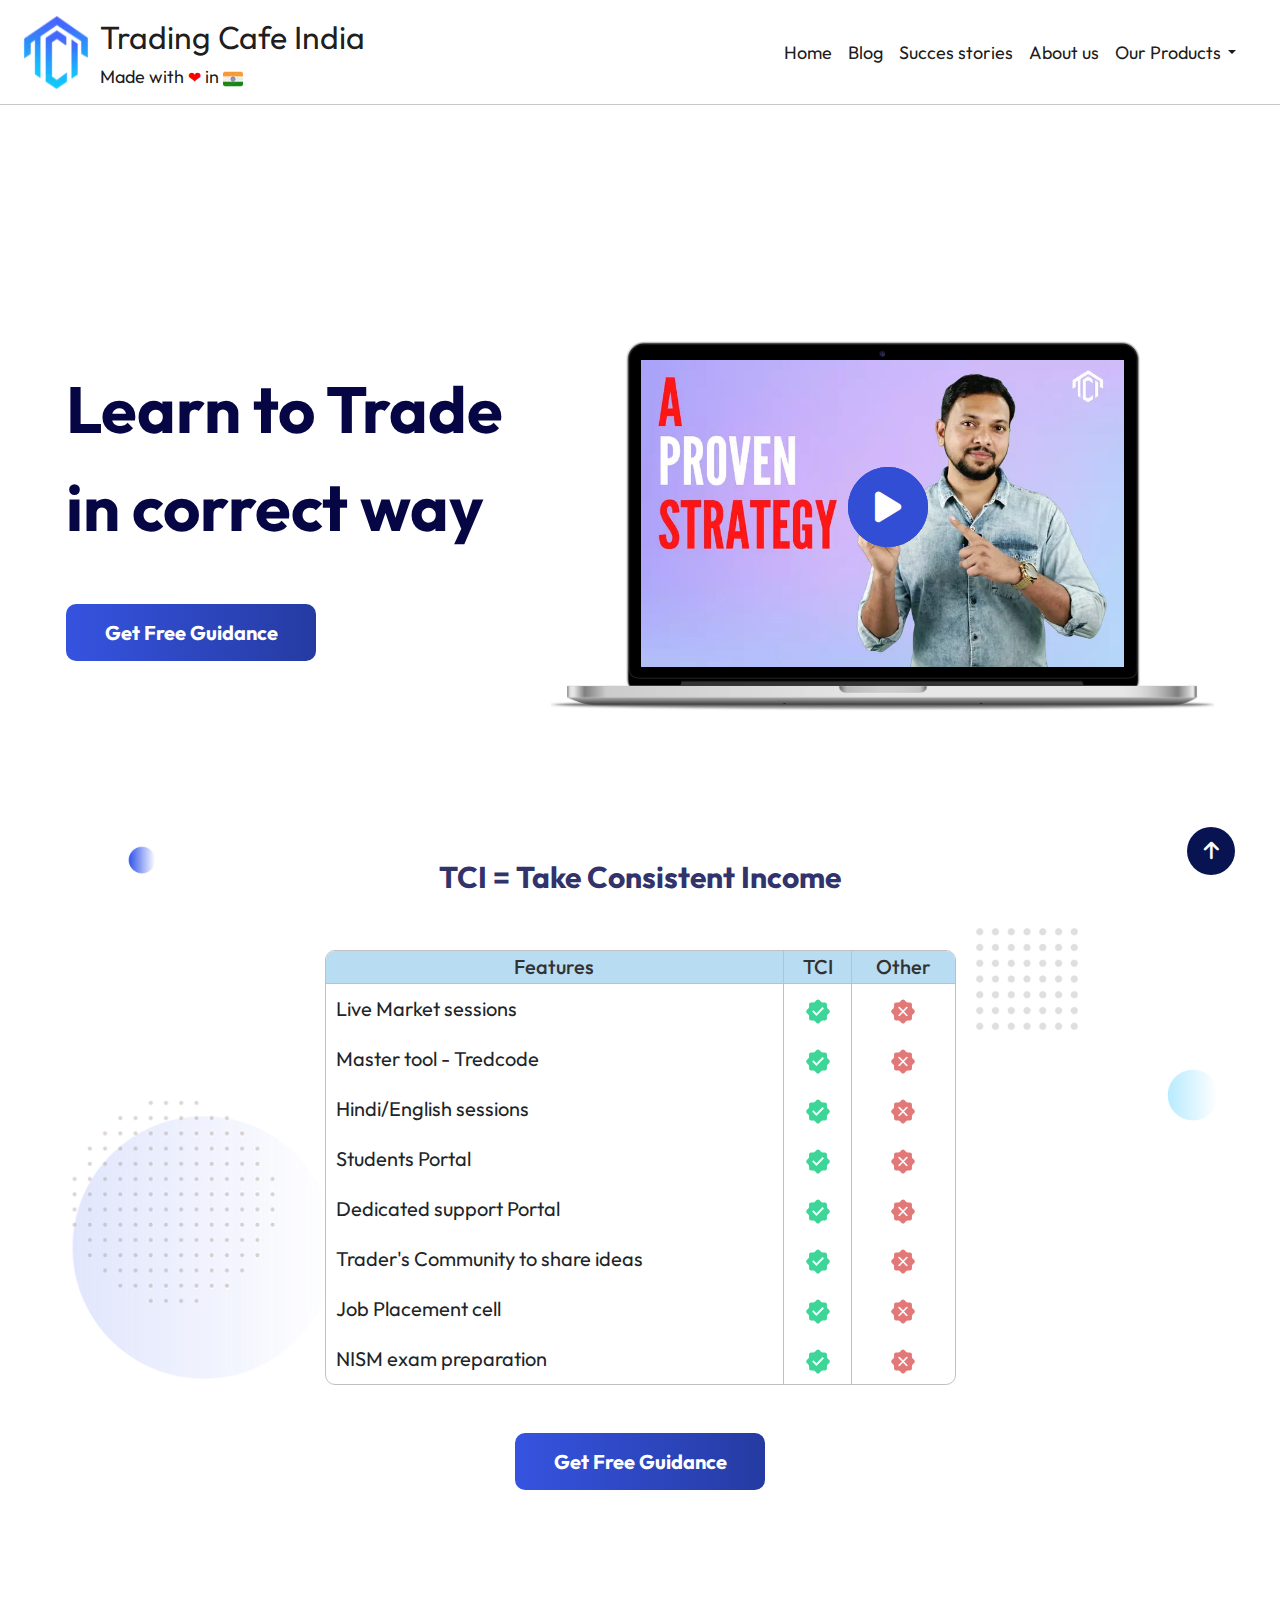
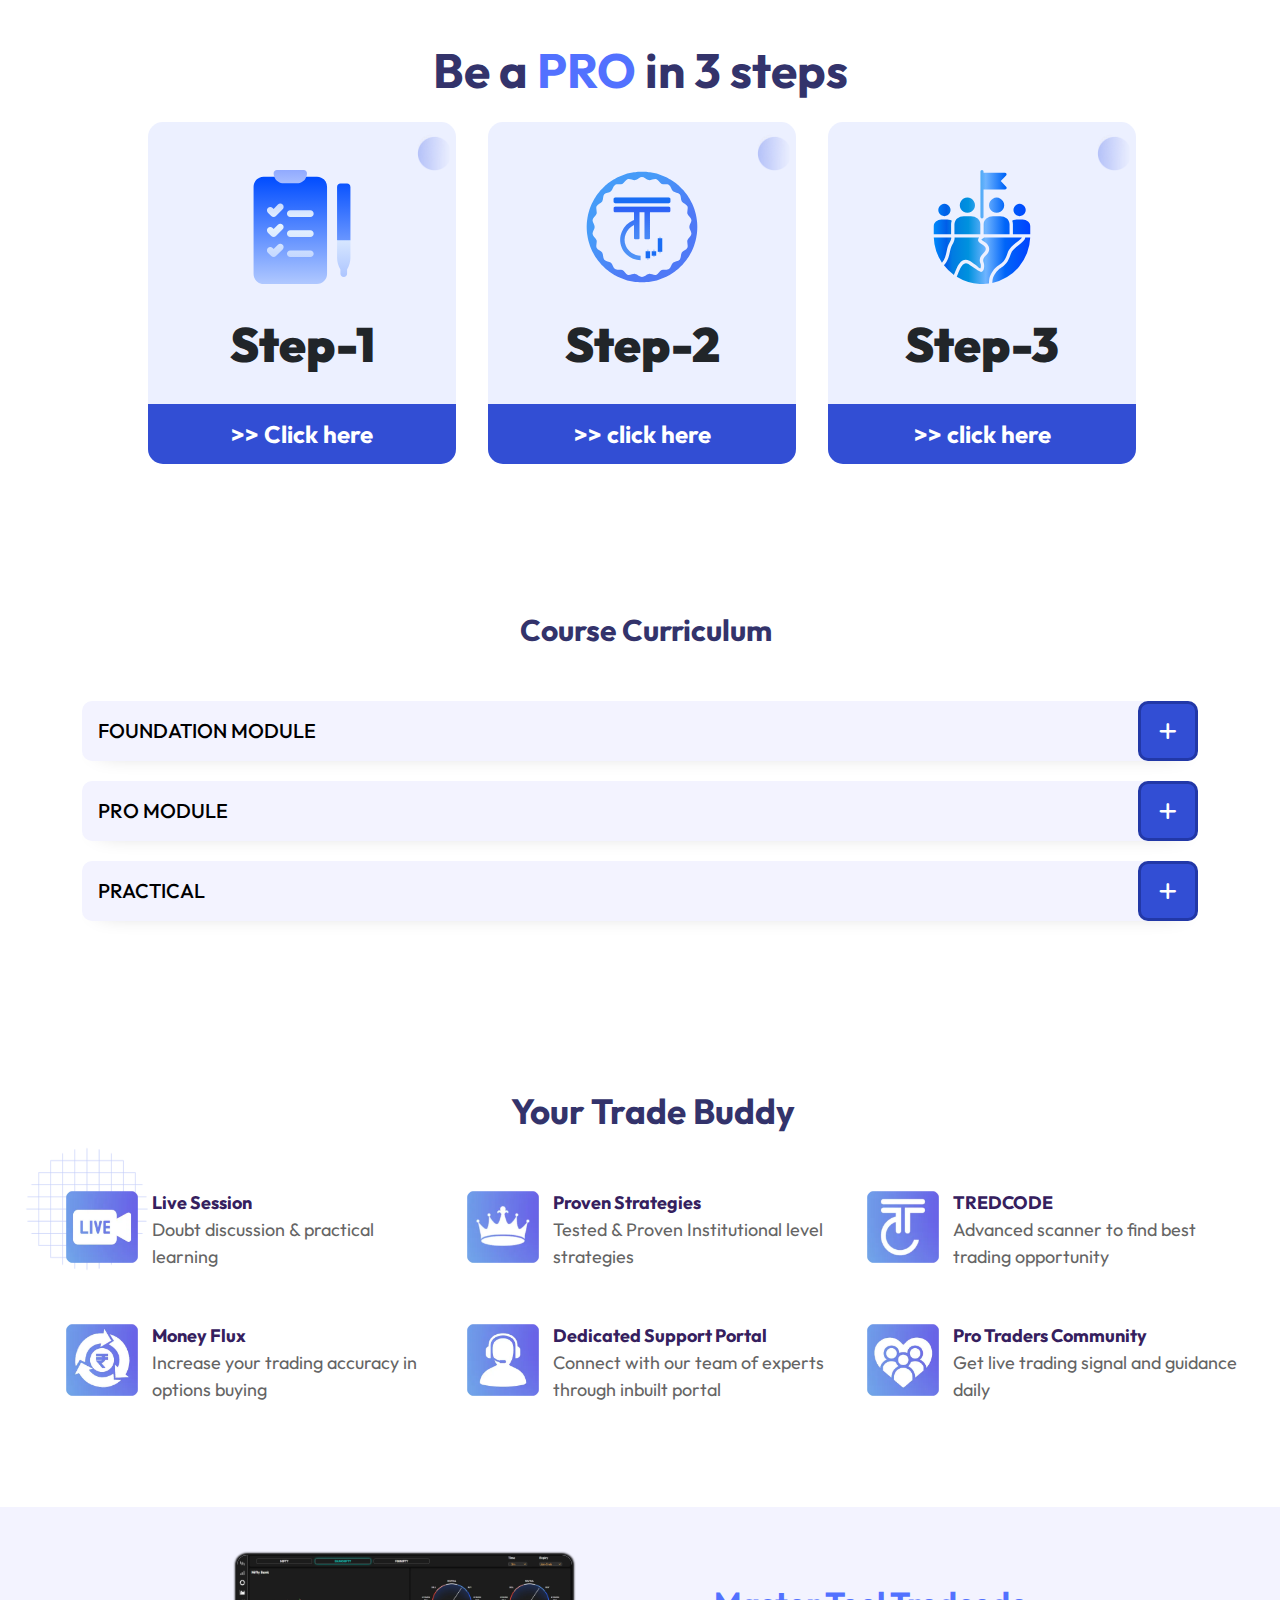
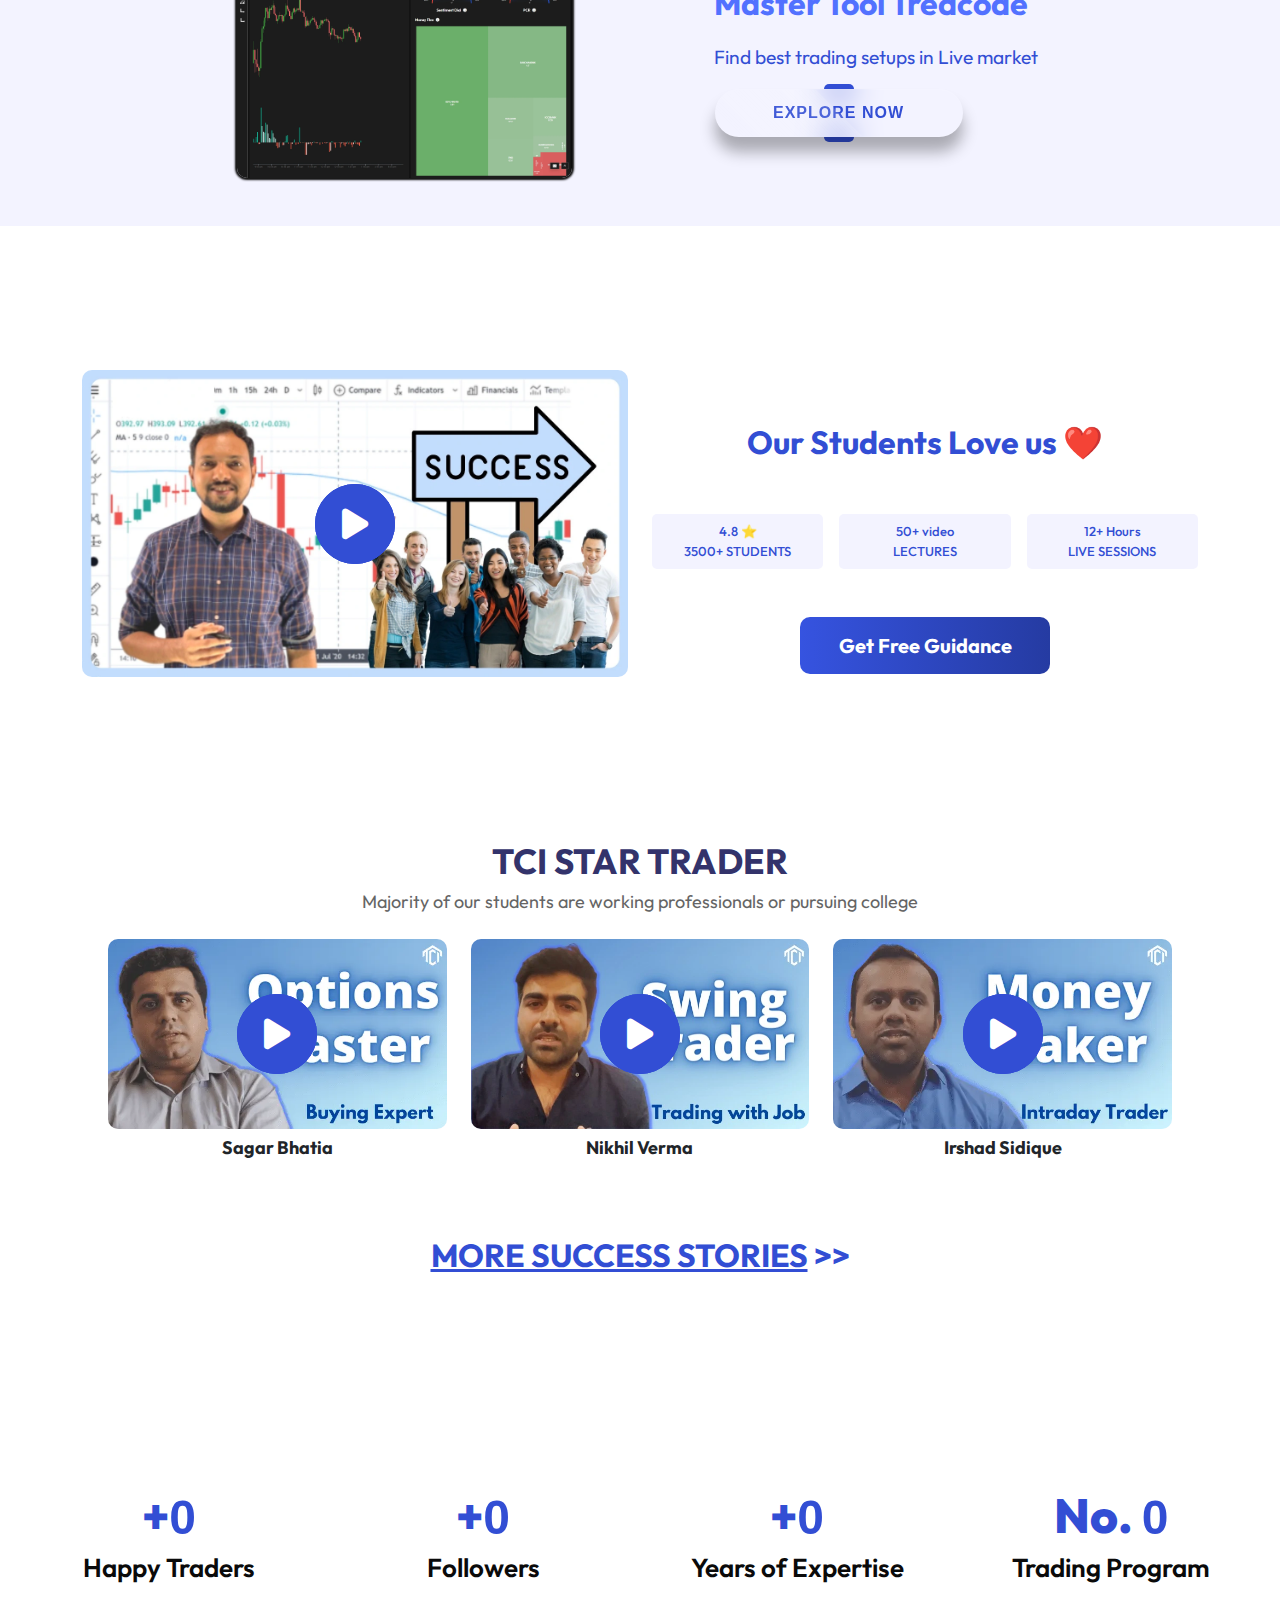
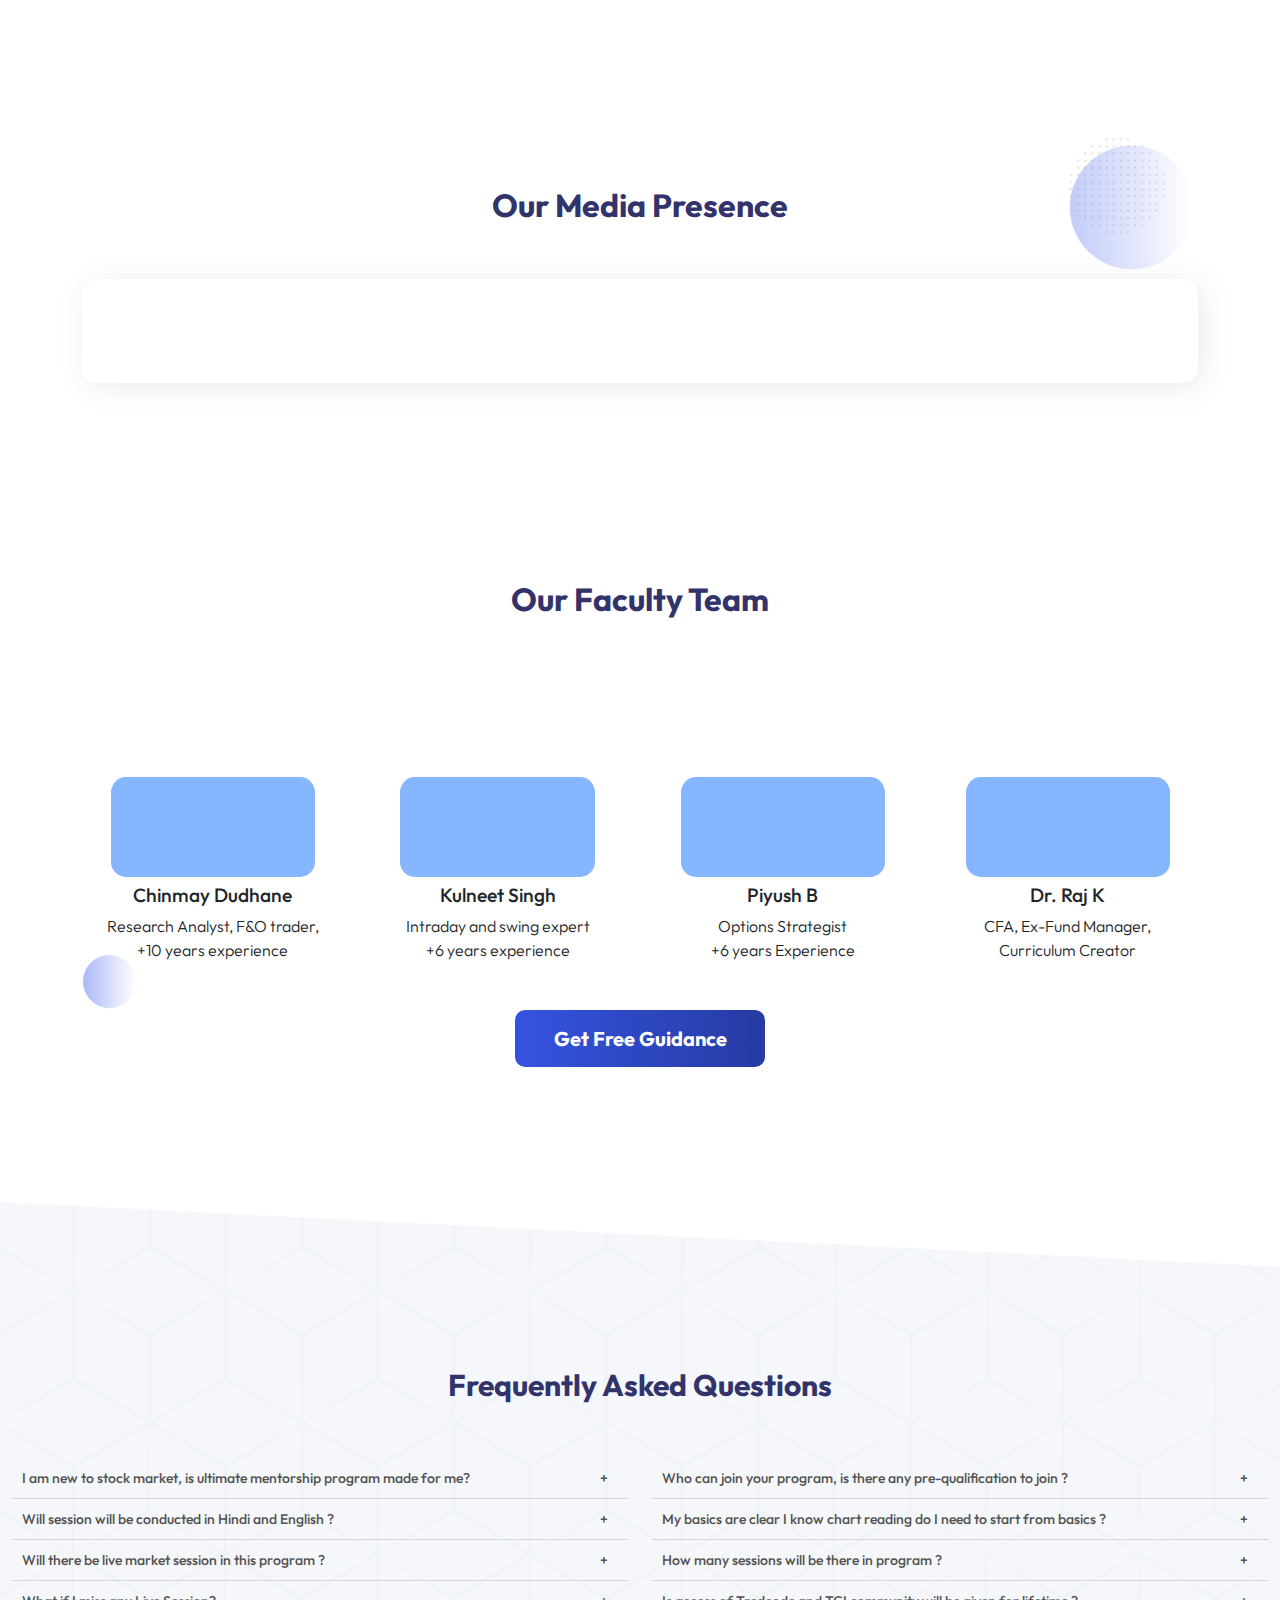
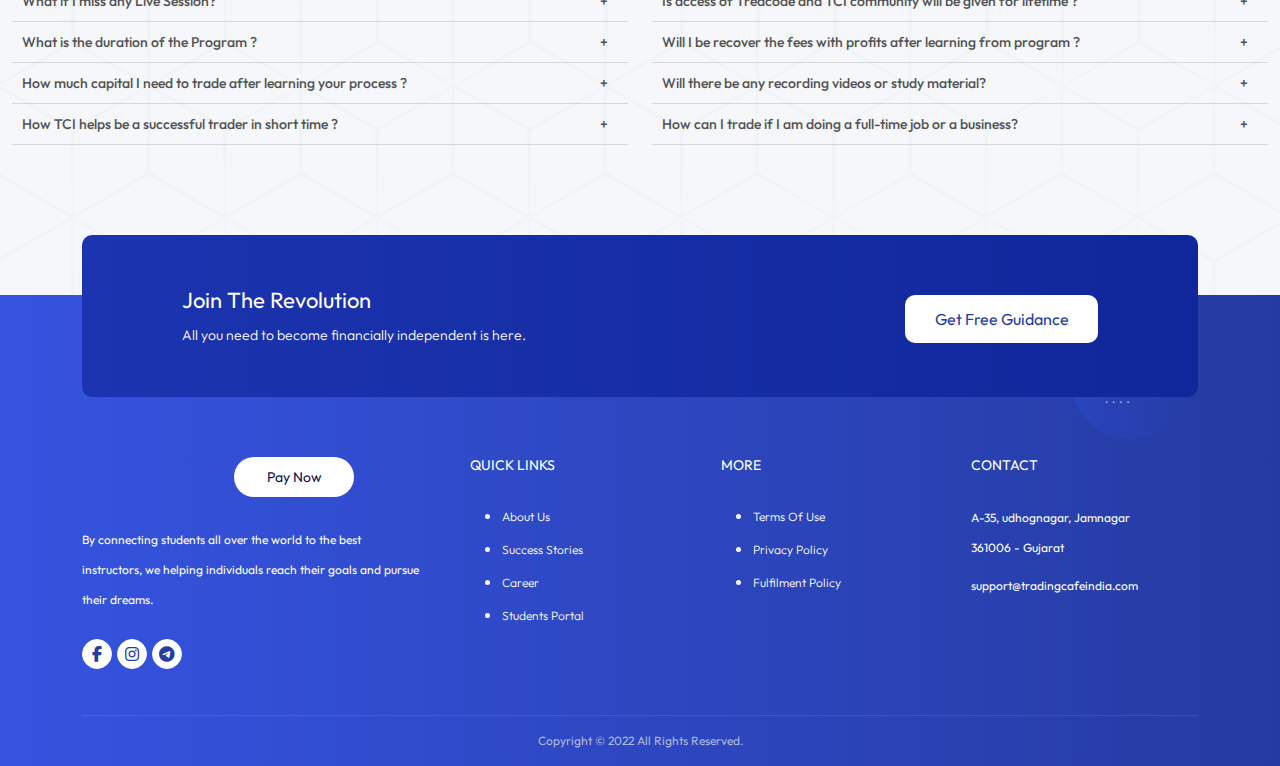
==== commit 1829fbd5: "Add files via upload" ====
--- a/index.html
+++ b/index.html
@@ -634,7 +634,7 @@
                                 id="Nav_Mobile_Home">Home</span></a>
                     </li>
                     <li class="nav-item">
-                        <a class="nav-link active" aria-current="page" href="blog.html"><span
+                        <a class="nav-link active" aria-current="page" href="https://blog.tradingcafeindia.com/"><span
                                 class="header_text_nav" id="Nav_Mobile_Blog">Blog</span></a>
                     </li>
                     <li class="nav-item">
@@ -692,7 +692,7 @@
                                 id="Nav_Laptop_Home">Home</span></a>
                     </li>
                     <li class="nav-item">
-                        <a class="nav-link active" aria-current="page" href="blog.html"><span
+                        <a class="nav-link active" aria-current="page" href="https://blog.tradingcafeindia.com/"><span
                                 class="header_text_nav" id="Nav_Laptop_Blog">Blog</span></a>
                     </li>
                     <li class="nav-item">
